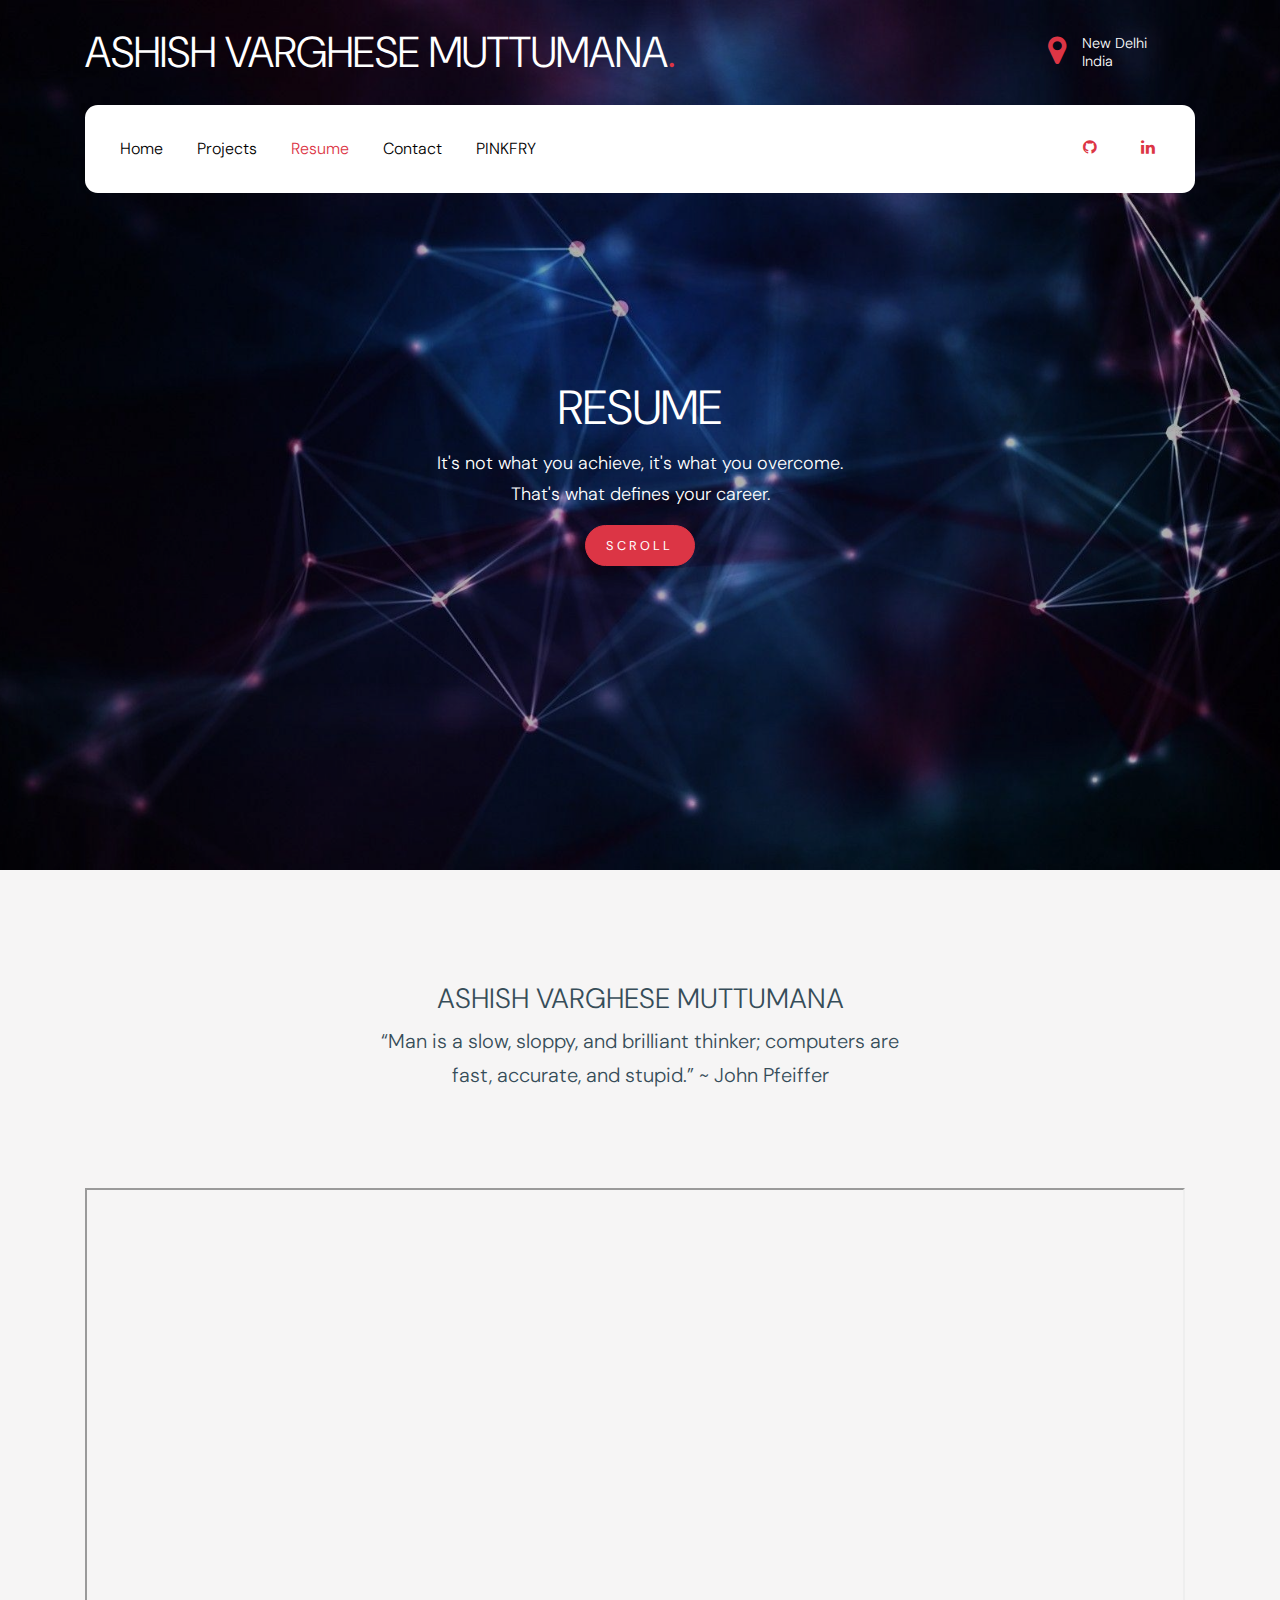
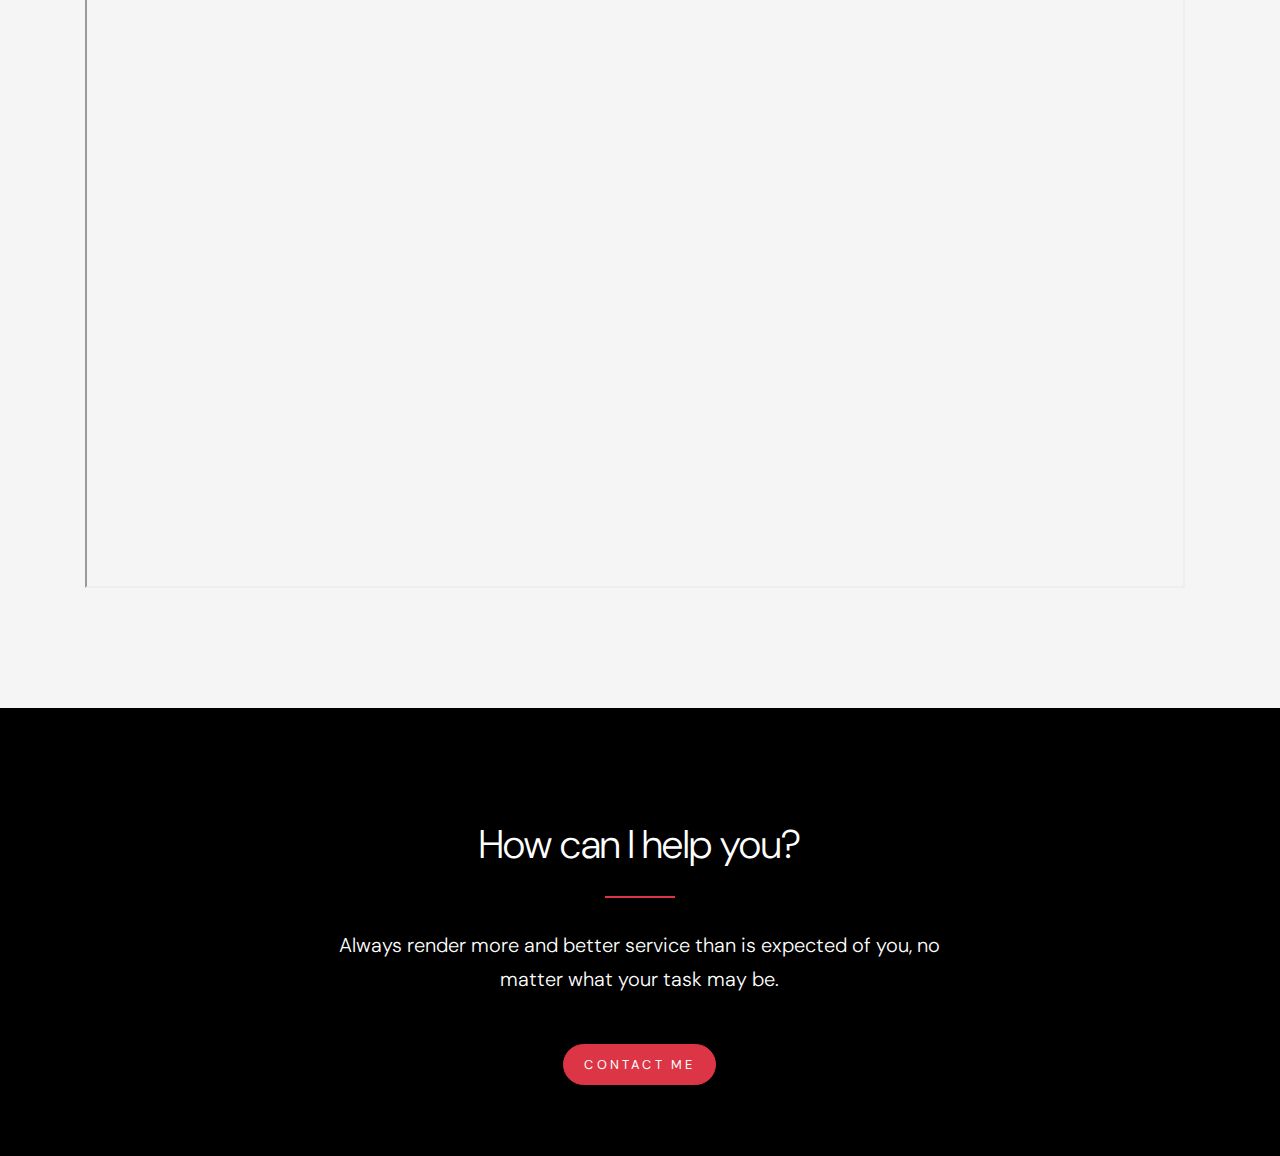
==== about.html @ 8f0759e0 "port2.0" ====
<!doctype html>
<html lang="en">

  <head>
    <title>Ashish &mdash; Portfolio</title>    <meta charset="utf-8">
    <meta name="viewport" content="width=device-width, initial-scale=1, shrink-to-fit=no">

    <link href="https://fonts.googleapis.com/css?family=DM+Sans:300,400,700&display=swap" rel="stylesheet">

    <link rel="stylesheet" href="fonts/icomoon/style.css">

    <link rel="stylesheet" href="css/bootstrap.min.css">
    <link rel="stylesheet" href="css/bootstrap-datepicker.css">
    <link rel="stylesheet" href="css/jquery.fancybox.min.css">
    <link rel="stylesheet" href="css/owl.carousel.min.css">
    <link rel="stylesheet" href="css/owl.theme.default.min.css">
    <link rel="stylesheet" href="fonts/flaticon/font/flaticon.css">
    <link rel="stylesheet" href="css/aos.css">

    <link rel="stylesheet" href="https://cdnjs.cloudflare.com/ajax/libs/font-awesome/4.7.0/css/font-awesome.min.css">

    <!-- MAIN CSS -->
    <link rel="stylesheet" href="css/style.css">

  </head>

  <body data-spy="scroll" data-target=".site-navbar-target" data-offset="300">

    
    <div class="site-wrap" id="home-section">

      <div class="site-mobile-menu site-navbar-target">
        <div class="site-mobile-menu-header">
          <div class="site-mobile-menu-close mt-3">
            <span class="icon-close2 js-menu-toggle"></span>
          </div>
        </div>
        <div class="site-mobile-menu-body"></div>
      </div>


      <header class="site-navbar site-navbar-target" role="banner">

        <div class="container mb-3">
          <div class="d-flex align-items-center">
            <div class="site-logo mr-auto">
              <a href="index.html">ASHISH VARGHESE MUTTUMANA<span class="text-primary">.</span></i>
              </a>
            </div>
            <div class="site-quick-contact d-none d-lg-flex ml-auto ">
              <div class="d-flex site-info align-items-center mr-5">
                <span class="block-icon mr-3"><span class="icon-map-marker"></span></span>
                <span>New Delhi <br> India</span>
              </div>
              <div class="d-flex site-info align-items-center">
                <!-- <span class="block-icon mr-3"><span class="icon-clock-o"></span></span> -->
                <!-- <span>Sunday - Friday 8:00AM - 4:00PM <br> Saturday CLOSED</span> -->
              </div>
              
            </div>
          </div>
        </div>


        <div class="container">
          <div class="menu-wrap d-flex align-items-center" style="border-radius: 0.8rem;">
            <span class="d-inline-block d-lg-none"><a href="#" class="text-black site-menu-toggle js-menu-toggle py-5"><span class="icon-menu h3 text-black"></span></a></span>

              

              <nav class="site-navigation text-left mr-auto d-none d-lg-block" role="navigation">
                <ul class="site-menu main-menu js-clone-nav mr-auto ">
                  <li ><a href="index.html" class="nav-link">Home</a></li>
                  <!-- <li><a href="services.html" class="nav-link">Services</a></li> -->
                  <li><a href="projects.html" class="nav-link">Projects</a></li>
                  <li class="active"><a href="about.html" class="nav-link">Resume</a></li>
                  <li><a href="contact.html" class="nav-link">Contact</a></li>
                  <li><a href="https://pinkfry.tech/" class="nav-link" target="_blank" >PINKFRY</a></li>
                  
                </ul>
              </nav>

              <div class="top-social ml-auto">
                <a href="https://github.com/ashishgeorge009"><span class="icon-github"></span></a>
                <!-- <a href="#"><span class="icon-twitter"></span></a> -->
                <a href="https://www.linkedin.com/in/ashish-varghese-m-332655146"><span class="icon-linkedin"></span></a>
              </div>
          </div>
        </div>

       

      </header>


    

    <div class="ftco-blocks-cover-1">
      <div class="site-section-cover overlay" data-stellar-background-ratio="0.5" style="background-image: url('images/hero_1.jpg')">
        <div class="container">
          <div class="row align-items-center justify-content-center text-center">
            <div class="col-md-5 mt-5 pt-5">
              <h1 class="mb-3">RESUME</h1>
                <p>It's not what you achieve, it's what you overcome. That's what defines your career.</p>              
                <p><a href="#" class="btn btn-primary">SCROLL</a></p>
            </div>
          </div>
        </div>
      </div>
    </div>




    <div class="site-section bg-light">
      <div class="container">
        <div class="row justify-content-center text-center mb-5 section-2-title">
          <div class="col-md-6">
            <h3 class="scissors text-center">ASHISH VARGHESE MUTTUMANA</h3>
            <p class="mb-5 lead">“Man is a slow, sloppy, and brilliant thinker; computers are fast, accurate, and stupid.” ~ John Pfeiffer
            </p>
          </div>
        </div>
        <!-- <div class="row align-items-stretch">

          <div class="col-lg-4 col-md-6 mb-5">
            <div class="post-entry-1 h-100 person-1">
              
                <img src="images/person_1.jpg" alt="Image"
                 class="img-fluid">
            
              <div class="post-entry-1-contents">
                <span class="meta">Founder</span>
                <h2>James Doe</h2>
                <p>Lorem ipsum dolor sit amet, consectetur adipisicing elit. Ipsa, sapiente.</p>
              </div>
            </div>
          </div>
          <div class="col-lg-4 col-md-6 mb-5">
            <div class="post-entry-1 h-100 person-1">
              
                <img src="images/person_2.jpg" alt="Image"
                 class="img-fluid">
            
              <div class="post-entry-1-contents">
                <span class="meta">Founder</span>
                <h2>James Doe</h2>
                <p>Lorem ipsum dolor sit amet, consectetur adipisicing elit. Ipsa, sapiente.</p>
              </div>
            </div>
          </div>

          <div class="col-lg-4 col-md-6 mb-5">
            <div class="post-entry-1 h-100 person-1">
              
                <img src="images/person_3.jpg" alt="Image"
                 class="img-fluid">
            
              <div class="post-entry-1-contents">
                <span class="meta">Founder</span>
                <h2>James Doe</h2>
                <p>Lorem ipsum dolor sit amet, consectetur adipisicing elit. Ipsa, sapiente.</p>
              </div>
            </div>
          </div>

          <div class="col-lg-4 col-md-6 mb-5">
            <div class="post-entry-1 h-100 person-1">
              
                <img src="images/person_4.jpg" alt="Image"
                 class="img-fluid">
            
              <div class="post-entry-1-contents">
                <span class="meta">Founder</span>
                <h2>James Doe</h2>
                <p>Lorem ipsum dolor sit amet, consectetur adipisicing elit. Ipsa, sapiente.</p>
              </div>
            </div>
          </div>

          <div class="col-lg-4 col-md-6 mb-5">
            <div class="post-entry-1 h-100 person-1">
              
                <img src="images/person_5.jpg" alt="Image"
                 class="img-fluid">
            
              <div class="post-entry-1-contents">
                <span class="meta">Founder</span>
                <h2>James Doe</h2>
                <p>Lorem ipsum dolor sit amet, consectetur adipisicing elit. Ipsa, sapiente.</p>
              </div>
            </div>
          </div>

          <div class="col-lg-4 col-md-6 mb-5">
            <div class="post-entry-1 h-100 person-1">
              
                <img src="images/person_1.jpg" alt="Image"
                 class="img-fluid">
            
              <div class="post-entry-1-contents">
                <span class="meta">Founder</span>
                <h2>James Doe</h2>
                <p>Lorem ipsum dolor sit amet, consectetur adipisicing elit. Ipsa, sapiente.</p>
              </div>
            </div>
          </div>


        </div> -->
        <iframe src="./file/RESUME.pdf"  height="1000" width= "1100"title="Iframe Example"></iframe>

      </div>
    </div>


    



    <div class="site-section section-3" data-stellar-background-ratio="0.5" style="background-color: black; height: 28rem;">
      <div class="container">
        <div class="row justify-content-center text-center">
          <div class="col-7 text-center mb-5">
            <h2 class="text-white section-heading primary-color-icon text-center">How can I help you?</h2>
            <p class="lead text-white mb-5">Always render more and better service than is expected of you, no matter what your task may be.
            </p>
            <p><a href="contact.html" class="btn btn-primary">Contact Me</a></p>
          </div>
        </div>
      </div>
    </div>
    </div>

    <script src="js/jquery-3.3.1.min.js"></script>
    <script src="js/jquery-migrate-3.0.0.js"></script>
    <script src="js/popper.min.js"></script>
    <script src="js/bootstrap.min.js"></script>
    <script src="js/owl.carousel.min.js"></script>
    <script src="js/jquery.sticky.js"></script>
    <script src="js/jquery.waypoints.min.js"></script>
    <script src="js/jquery.animateNumber.min.js"></script>
    <script src="js/jquery.fancybox.min.js"></script>
    <script src="js/jquery.stellar.min.js"></script>
    <script src="js/jquery.easing.1.3.js"></script>
    <script src="js/bootstrap-datepicker.min.js"></script>
    <script src="js/aos.js"></script>

    <script src="js/main.js"></script>

  </body>

</html>
---- fonts/icomoon/style.css ----
@font-face {
  font-family: 'icomoon';
  src:  url('fonts/icomoon.eot?10si43');
  src:  url('fonts/icomoon.eot?10si43#iefix') format('embedded-opentype'),
    url('fonts/icomoon.ttf?10si43') format('truetype'),
    url('fonts/icomoon.woff?10si43') format('woff'),
    url('fonts/icomoon.svg?10si43#icomoon') format('svg');
  font-weight: normal;
  font-style: normal;
}

[class^="icon-"], [class*=" icon-"] {
  /* use !important to prevent issues with browser extensions that change fonts */
  font-family: 'icomoon' !important;
  speak: none;
  font-style: normal;
  font-weight: normal;
  font-variant: normal;
  text-transform: none;
  line-height: 1;

  /* Better Font Rendering =========== */
  -webkit-font-smoothing: antialiased;
  -moz-osx-font-smoothing: grayscale;
}

.icon-asterisk:before {
  content: "\f069";
}
.icon-plus:before {
  content: "\f067";
}
.icon-question:before {
  content: "\f128";
}
.icon-minus:before {
  content: "\f068";
}
.icon-glass:before {
  content: "\f000";
}
.icon-music:before {
  content: "\f001";
}
.icon-search:before {
  content: "\f002";
}
.icon-envelope-o:before {
  content: "\f003";
}
.icon-heart:before {
  content: "\f004";
}
.icon-star:before {
  content: "\f005";
}
.icon-star-o:before {
  content: "\f006";
}
.icon-user:before {
  content: "\f007";
}
.icon-film:before {
  content: "\f008";
}
.icon-th-large:before {
  content: "\f009";
}
.icon-th:before {
  content: "\f00a";
}
.icon-th-list:before {
  content: "\f00b";
}
.icon-check:before {
  content: "\f00c";
}
.icon-close:before {
  content: "\f00d";
}
.icon-remove:before {
  content: "\f00d";
}
.icon-times:before {
  content: "\f00d";
}
.icon-search-plus:before {
  content: "\f00e";
}
.icon-search-minus:before {
  content: "\f010";
}
.icon-power-off:before {
  content: "\f011";
}
.icon-signal:before {
  content: "\f012";
}
.icon-cog:before {
  content: "\f013";
}
.icon-gear:before {
  content: "\f013";
}
.icon-trash-o:before {
  content: "\f014";
}
.icon-home:before {
  content: "\f015";
}
.icon-file-o:before {
  content: "\f016";
}
.icon-clock-o:before {
  content: "\f017";
}
.icon-road:before {
  content: "\f018";
}
.icon-download:before {
  content: "\f019";
}
.icon-arrow-circle-o-down:before {
  content: "\f01a";
}
.icon-arrow-circle-o-up:before {
  content: "\f01b";
}
.icon-inbox:before {
  content: "\f01c";
}
.icon-play-circle-o:before {
  content: "\f01d";
}
.icon-repeat:before {
  content: "\f01e";
}
.icon-rotate-right:before {
  content: "\f01e";
}
.icon-refresh:before {
  content: "\f021";
}
.icon-list-alt:before {
  content: "\f022";
}
.icon-lock:before {
  content: "\f023";
}
.icon-flag:before {
  content: "\f024";
}
.icon-headphones:before {
  content: "\f025";
}
.icon-volume-off:before {
  content: "\f026";
}
.icon-volume-down:before {
  content: "\f027";
}
.icon-volume-up:before {
  content: "\f028";
}
.icon-qrcode:before {
  content: "\f029";
}
.icon-barcode:before {
  content: "\f02a";
}
.icon-tag:before {
  content: "\f02b";
}
.icon-tags:before {
  content: "\f02c";
}
.icon-book:before {
  content: "\f02d";
}
.icon-bookmark:before {
  content: "\f02e";
}
.icon-print:before {
  content: "\f02f";
}
.icon-camera:before {
  content: "\f030";
}
.icon-font:before {
  content: "\f031";
}
.icon-bold:before {
  content: "\f032";
}
.icon-italic:before {
  content: "\f033";
}
.icon-text-height:before {
  content: "\f034";
}
.icon-text-width:before {
  content: "\f035";
}
.icon-align-left:before {
  content: "\f036";
}
.icon-align-center:before {
  content: "\f037";
}
.icon-align-right:before {
  content: "\f038";
}
.icon-align-justify:before {
  content: "\f039";
}
.icon-list:before {
  content: "\f03a";
}
.icon-dedent:before {
  content: "\f03b";
}
.icon-outdent:before {
  content: "\f03b";
}
.icon-indent:before {
  content: "\f03c";
}
.icon-video-camera:before {
  content: "\f03d";
}
.icon-image:before {
  content: "\f03e";
}
.icon-photo:before {
  content: "\f03e";
}
.icon-picture-o:before {
  content: "\f03e";
}
.icon-pencil:before {
  content: "\f040";
}
.icon-map-marker:before {
  content: "\f041";
}
.icon-adjust:before {
  content: "\f042";
}
.icon-tint:before {
  content: "\f043";
}
.icon-edit:before {
  content: "\f044";
}
.icon-pencil-square-o:before {
  content: "\f044";
}
.icon-share-square-o:before {
  content: "\f045";
}
.icon-check-square-o:before {
  content: "\f046";
}
.icon-arrows:before {
  content: "\f047";
}
.icon-step-backward:before {
  content: "\f048";
}
.icon-fast-backward:before {
  content: "\f049";
}
.icon-backward:before {
  content: "\f04a";
}
.icon-play:before {
  content: "\f04b";
}
.icon-pause:before {
  content: "\f04c";
}
.icon-stop:before {
  content: "\f04d";
}
.icon-forward:before {
  content: "\f04e";
}
.icon-fast-forward:before {
  content: "\f050";
}
.icon-step-forward:before {
  content: "\f051";
}
.icon-eject:before {
  content: "\f052";
}
.icon-chevron-left:before {
  content: "\f053";
}
.icon-chevron-right:before {
  content: "\f054";
}
.icon-plus-circle:before {
  content: "\f055";
}
.icon-minus-circle:before {
  content: "\f056";
}
.icon-times-circle:before {
  content: "\f057";
}
.icon-check-circle:before {
  content: "\f058";
}
.icon-question-circle:before {
  content: "\f059";
}
.icon-info-circle:before {
  content: "\f05a";
}
.icon-crosshairs:before {
  content: "\f05b";
}
.icon-times-circle-o:before {
  content: "\f05c";
}
.icon-check-circle-o:before {
  content: "\f05d";
}
.icon-ban:before {
  content: "\f05e";
}
.icon-arrow-left:before {
  content: "\f060";
}
.icon-arrow-right:before {
  content: "\f061";
}
.icon-arrow-up:before {
  content: "\f062";
}
.icon-arrow-down:before {
  content: "\f063";
}
.icon-mail-forward:before {
  content: "\f064";
}
.icon-share:before {
  content: "\f064";
}
.icon-expand:before {
  content: "\f065";
}
.icon-compress:before {
  content: "\f066";
}
.icon-exclamation-circle:before {
  content: "\f06a";
}
.icon-gift:before {
  content: "\f06b";
}
.icon-leaf:before {
  content: "\f06c";
}
.icon-fire:before {
  content: "\f06d";
}
.icon-eye:before {
  content: "\f06e";
}
.icon-eye-slash:before {
  content: "\f070";
}
.icon-exclamation-triangle:before {
  content: "\f071";
}
.icon-warning:before {
  content: "\f071";
}
.icon-plane:before {
  content: "\f072";
}
.icon-calendar:before {
  content: "\f073";
}
.icon-random:before {
  content: "\f074";
}
.icon-comment:before {
  content: "\f075";
}
.icon-magnet:before {
  content: "\f076";
}
.icon-chevron-up:before {
  content: "\f077";
}
.icon-chevron-down:before {
  content: "\f078";
}
.icon-retweet:before {
  content: "\f079";
}
.icon-shopping-cart:before {
  content: "\f07a";
}
.icon-folder:before {
  content: "\f07b";
}
.icon-folder-open:before {
  content: "\f07c";
}
.icon-arrows-v:before {
  content: "\f07d";
}
.icon-arrows-h:before {
  content: "\f07e";
}
.icon-bar-chart:before {
  content: "\f080";
}
.icon-bar-chart-o:before {
  content: "\f080";
}
.icon-twitter-square:before {
  content: "\f081";
}
.icon-facebook-square:before {
  content: "\f082";
}
.icon-camera-retro:before {
  content: "\f083";
}
.icon-key:before {
  content: "\f084";
}
.icon-cogs:before {
  content: "\f085";
}
.icon-gears:before {
  content: "\f085";
}
.icon-comments:before {
  content: "\f086";
}
.icon-thumbs-o-up:before {
  content: "\f087";
}
.icon-thumbs-o-down:before {
  content: "\f088";
}
.icon-star-half:before {
  content: "\f089";
}
.icon-heart-o:before {
  content: "\f08a";
}
.icon-sign-out:before {
  content: "\f08b";
}
.icon-linkedin-square:before {
  content: "\f08c";
}
.icon-thumb-tack:before {
  content: "\f08d";
}
.icon-external-link:before {
  content: "\f08e";
}
.icon-sign-in:before {
  content: "\f090";
}
.icon-trophy:before {
  content: "\f091";
}
.icon-github-square:before {
  content: "\f092";
}
.icon-upload:before {
  content: "\f093";
}
.icon-lemon-o:before {
  content: "\f094";
}
.icon-phone:before {
  content: "\f095";
}
.icon-square-o:before {
  content: "\f096";
}
.icon-bookmark-o:before {
  content: "\f097";
}
.icon-phone-square:before {
  content: "\f098";
}
.icon-twitter:before {
  content: "\f099";
}
.icon-facebook:before {
  content: "\f09a";
}
.icon-facebook-f:before {
  content: "\f09a";
}
.icon-github:before {
  content: "\f09b";
}
.icon-unlock:before {
  content: "\f09c";
}
.icon-credit-card:before {
  content: "\f09d";
}
.icon-feed:before {
  content: "\f09e";
}
.icon-rss:before {
  content: "\f09e";
}
.icon-hdd-o:before {
  content: "\f0a0";
}
.icon-bullhorn:before {
  content: "\f0a1";
}
.icon-bell-o:before {
  content: "\f0a2";
}
.icon-certificate:before {
  content: "\f0a3";
}
.icon-hand-o-right:before {
  content: "\f0a4";
}
.icon-hand-o-left:before {
  content: "\f0a5";
}
.icon-hand-o-up:before {
  content: "\f0a6";
}
.icon-hand-o-down:before {
  content: "\f0a7";
}
.icon-arrow-circle-left:before {
  content: "\f0a8";
}
.icon-arrow-circle-right:before {
  content: "\f0a9";
}
.icon-arrow-circle-up:before {
  content: "\f0aa";
}
.icon-arrow-circle-down:before {
  content: "\f0ab";
}
.icon-globe:before {
  content: "\f0ac";
}
.icon-wrench:before {
  content: "\f0ad";
}
.icon-tasks:before {
  content: "\f0ae";
}
.icon-filter:before {
  content: "\f0b0";
}
.icon-briefcase:before {
  content: "\f0b1";
}
.icon-arrows-alt:before {
  content: "\f0b2";
}
.icon-group:before {
  content: "\f0c0";
}
.icon-users:before {
  content: "\f0c0";
}
.icon-chain:before {
  content: "\f0c1";
}
.icon-link:before {
  content: "\f0c1";
}
.icon-cloud:before {
  content: "\f0c2";
}
.icon-flask:before {
  content: "\f0c3";
}
.icon-cut:before {
  content: "\f0c4";
}
.icon-scissors:before {
  content: "\f0c4";
}
.icon-copy:before {
  content: "\f0c5";
}
.icon-files-o:before {
  content: "\f0c5";
}
.icon-paperclip:before {
  content: "\f0c6";
}
.icon-floppy-o:before {
  content: "\f0c7";
}
.icon-save:before {
  content: "\f0c7";
}
.icon-square:before {
  content: "\f0c8";
}
.icon-bars:before {
  content: "\f0c9";
}
.icon-navicon:before {
  content: "\f0c9";
}
.icon-reorder:before {
  content: "\f0c9";
}
.icon-list-ul:before {
  content: "\f0ca";
}
.icon-list-ol:before {
  content: "\f0cb";
}
.icon-strikethrough:before {
  content: "\f0cc";
}
.icon-underline:before {
  content: "\f0cd";
}
.icon-table:before {
  content: "\f0ce";
}
.icon-magic:before {
  content: "\f0d0";
}
.icon-truck:before {
  content: "\f0d1";
}
.icon-pinterest:before {
  content: "\f0d2";
}
.icon-pinterest-square:before {
  content: "\f0d3";
}
.icon-google-plus-square:before {
  content: "\f0d4";
}
.icon-google-plus:before {
  content: "\f0d5";
}
.icon-money:before {
  content: "\f0d6";
}
.icon-caret-down:before {
  content: "\f0d7";
}
.icon-caret-up:before {
  content: "\f0d8";
}
.icon-caret-left:before {
  content: "\f0d9";
}
.icon-caret-right:before {
  content: "\f0da";
}
.icon-columns:before {
  content: "\f0db";
}
.icon-sort:before {
  content: "\f0dc";
}
.icon-unsorted:before {
  content: "\f0dc";
}
.icon-sort-desc:before {
  content: "\f0dd";
}
.icon-sort-down:before {
  content: "\f0dd";
}
.icon-sort-asc:before {
  content: "\f0de";
}
.icon-sort-up:before {
  content: "\f0de";
}
.icon-envelope:before {
  content: "\f0e0";
}
.icon-linkedin:before {
  content: "\f0e1";
}
.icon-rotate-left:before {
  content: "\f0e2";
}
.icon-undo:before {
  content: "\f0e2";
}
.icon-gavel:before {
  content: "\f0e3";
}
.icon-legal:before {
  content: "\f0e3";
}
.icon-dashboard:before {
  content: "\f0e4";
}
.icon-tachometer:before {
  content: "\f0e4";
}
.icon-comment-o:before {
  content: "\f0e5";
}
.icon-comments-o:before {
  content: "\f0e6";
}
.icon-bolt:before {
  content: "\f0e7";
}
.icon-flash:before {
  content: "\f0e7";
}
.icon-sitemap:before {
  content: "\f0e8";
}
.icon-umbrella:before {
  content: "\f0e9";
}
.icon-clipboard:before {
  content: "\f0ea";
}
.icon-paste:before {
  content: "\f0ea";
}
.icon-lightbulb-o:before {
  content: "\f0eb";
}
.icon-exchange:before {
  content: "\f0ec";
}
.icon-cloud-download:before {
  content: "\f0ed";
}
.icon-cloud-upload:before {
  content: "\f0ee";
}
.icon-user-md:before {
  content: "\f0f0";
}
.icon-stethoscope:before {
  content: "\f0f1";
}
.icon-suitcase:before {
  content: "\f0f2";
}
.icon-bell:before {
  content: "\f0f3";
}
.icon-coffee:before {
  content: "\f0f4";
}
.icon-cutlery:before {
  content: "\f0f5";
}
.icon-file-text-o:before {
  content: "\f0f6";
}
.icon-building-o:before {
  content: "\f0f7";
}
.icon-hospital-o:before {
  content: "\f0f8";
}
.icon-ambulance:before {
  content: "\f0f9";
}
.icon-medkit:before {
  content: "\f0fa";
}
.icon-fighter-jet:before {
  content: "\f0fb";
}
.icon-beer:before {
  content: "\f0fc";
}
.icon-h-square:before {
  content: "\f0fd";
}
.icon-plus-square:before {
  content: "\f0fe";
}
.icon-angle-double-left:before {
  content: "\f100";
}
.icon-angle-double-right:before {
  content: "\f101";
}
.icon-angle-double-up:before {
  content: "\f102";
}
.icon-angle-double-down:before {
  content: "\f103";
}
.icon-angle-left:before {
  content: "\f104";
}
.icon-angle-right:before {
  content: "\f105";
}
.icon-angle-up:before {
  content: "\f106";
}
.icon-angle-down:before {
  content: "\f107";
}
.icon-desktop:before {
  content: "\f108";
}
.icon-laptop:before {
  content: "\f109";
}
.icon-tablet:before {
  content: "\f10a";
}
.icon-mobile:before {
  content: "\f10b";
}
.icon-mobile-phone:before {
  content: "\f10b";
}
.icon-circle-o:before {
  content: "\f10c";
}
.icon-quote-left:before {
  content: "\f10d";
}
.icon-quote-right:before {
  content: "\f10e";
}
.icon-spinner:before {
  content: "\f110";
}
.icon-circle:before {
  content: "\f111";
}
.icon-mail-reply:before {
  content: "\f112";
}
.icon-reply:before {
  content: "\f112";
}
.icon-github-alt:before {
  content: "\f113";
}
.icon-folder-o:before {
  content: "\f114";
}
.icon-folder-open-o:before {
  content: "\f115";
}
.icon-smile-o:before {
  content: "\f118";
}
.icon-frown-o:before {
  content: "\f119";
}
.icon-meh-o:before {
  content: "\f11a";
}
.icon-gamepad:before {
  content: "\f11b";
}
.icon-keyboard-o:before {
  content: "\f11c";
}
.icon-flag-o:before {
  content: "\f11d";
}
.icon-flag-checkered:before {
  content: "\f11e";
}
.icon-terminal:before {
  content: "\f120";
}
.icon-code:before {
  content: "\f121";
}
.icon-mail-reply-all:before {
  content: "\f122";
}
.icon-reply-all:before {
  content: "\f122";
}
.icon-star-half-empty:before {
  content: "\f123";
}
.icon-star-half-full:before {
  content: "\f123";
}
.icon-star-half-o:before {
  content: "\f123";
}
.icon-location-arrow:before {
  content: "\f124";
}
.icon-crop:before {
  content: "\f125";
}
.icon-code-fork:before {
  content: "\f126";
}
.icon-chain-broken:before {
  content: "\f127";
}
.icon-unlink:before {
  content: "\f127";
}
.icon-info:before {
  content: "\f129";
}
.icon-exclamation:before {
  content: "\f12a";
}
.icon-superscript:before {
  content: "\f12b";
}
.icon-subscript:before {
  content: "\f12c";
}
.icon-eraser:before {
  content: "\f12d";
}
.icon-puzzle-piece:before {
  content: "\f12e";
}
.icon-microphone:before {
  content: "\f130";
}
.icon-microphone-slash:before {
  content: "\f131";
}
.icon-shield:before {
  content: "\f132";
}
.icon-calendar-o:before {
  content: "\f133";
}
.icon-fire-extinguisher:before {
  content: "\f134";
}
.icon-rocket:before {
  content: "\f135";
}
.icon-maxcdn:before {
  content: "\f136";
}
.icon-chevron-circle-left:before {
  content: "\f137";
}
.icon-chevron-circle-right:before {
  content: "\f138";
}
.icon-chevron-circle-up:before {
  content: "\f139";
}
.icon-chevron-circle-down:before {
  content: "\f13a";
}
.icon-html5:before {
  content: "\f13b";
}
.icon-css3:before {
  content: "\f13c";
}
.icon-anchor:before {
  content: "\f13d";
}
.icon-unlock-alt:before {
  content: "\f13e";
}
.icon-bullseye:before {
  content: "\f140";
}
.icon-ellipsis-h:before {
  content: "\f141";
}
.icon-ellipsis-v:before {
  content: "\f142";
}
.icon-rss-square:before {
  content: "\f143";
}
.icon-play-circle:before {
  content: "\f144";
}
.icon-ticket:before {
  content: "\f145";
}
.icon-minus-square:before {
  content: "\f146";
}
.icon-minus-square-o:before {
  content: "\f147";
}
.icon-level-up:before {
  content: "\f148";
}
.icon-level-down:before {
  content: "\f149";
}
.icon-check-square:before {
  content: "\f14a";
}
.icon-pencil-square:before {
  content: "\f14b";
}
.icon-external-link-square:before {
  content: "\f14c";
}
.icon-share-square:before {
  content: "\f14d";
}
.icon-compass:before {
  content: "\f14e";
}
.icon-caret-square-o-down:before {
  content: "\f150";
}
.icon-toggle-down:before {
  content: "\f150";
}
.icon-caret-square-o-up:before {
  content: "\f151";
}
.icon-toggle-up:before {
  content: "\f151";
}
.icon-caret-square-o-right:before {
  content: "\f152";
}
.icon-toggle-right:before {
  content: "\f152";
}
.icon-eur:before {
  content: "\f153";
}
.icon-euro:before {
  content: "\f153";
}
.icon-gbp:before {
  content: "\f154";
}
.icon-dollar:before {
  content: "\f155";
}
.icon-usd:before {
  content: "\f155";
}
.icon-inr:before {
  content: "\f156";
}
.icon-rupee:before {
  content: "\f156";
}
.icon-cny:before {
  content: "\f157";
}
.icon-jpy:before {
  content: "\f157";
}
.icon-rmb:before {
  content: "\f157";
}
.icon-yen:before {
  content: "\f157";
}
.icon-rouble:before {
  content: "\f158";
}
.icon-rub:before {
  content: "\f158";
}
.icon-ruble:before {
  content: "\f158";
}
.icon-krw:before {
  content: "\f159";
}
.icon-won:before {
  content: "\f159";
}
.icon-bitcoin:before {
  content: "\f15a";
}
.icon-btc:before {
  content: "\f15a";
}
.icon-file:before {
  content: "\f15b";
}
.icon-file-text:before {
  content: "\f15c";
}
.icon-sort-alpha-asc:before {
  content: "\f15d";
}
.icon-sort-alpha-desc:before {
  content: "\f15e";
}
.icon-sort-amount-asc:before {
  content: "\f160";
}
.icon-sort-amount-desc:before {
  content: "\f161";
}
.icon-sort-numeric-asc:before {
  content: "\f162";
}
.icon-sort-numeric-desc:before {
  content: "\f163";
}
.icon-thumbs-up:before {
  content: "\f164";
}
.icon-thumbs-down:before {
  content: "\f165";
}
.icon-youtube-square:before {
  content: "\f166";
}
.icon-youtube:before {
  content: "\f167";
}
.icon-xing:before {
  content: "\f168";
}
.icon-xing-square:before {
  content: "\f169";
}
.icon-youtube-play:before {
  content: "\f16a";
}
.icon-dropbox:before {
  content: "\f16b";
}
.icon-stack-overflow:before {
  content: "\f16c";
}
.icon-instagram:before {
  content: "\f16d";
}
.icon-flickr:before {
  content: "\f16e";
}
.icon-adn:before {
  content: "\f170";
}
.icon-bitbucket:before {
  content: "\f171";
}
.icon-bitbucket-square:before {
  content: "\f172";
}
.icon-tumblr:before {
  content: "\f173";
}
.icon-tumblr-square:before {
  content: "\f174";
}
.icon-long-arrow-down:before {
  content: "\f175";
}
.icon-long-arrow-up:before {
  content: "\f176";
}
.icon-long-arrow-left:before {
  content: "\f177";
}
.icon-long-arrow-right:before {
  content: "\f178";
}
.icon-apple:before {
  content: "\f179";
}
.icon-windows:before {
  content: "\f17a";
}
.icon-android:before {
  content: "\f17b";
}
.icon-linux:before {
  content: "\f17c";
}
.icon-dribbble:before {
  content: "\f17d";
}
.icon-skype:before {
  content: "\f17e";
}
.icon-foursquare:before {
  content: "\f180";
}
.icon-trello:before {
  content: "\f181";
}
.icon-female:before {
  content: "\f182";
}
.icon-male:before {
  content: "\f183";
}
.icon-gittip:before {
  content: "\f184";
}
.icon-gratipay:before {
  content: "\f184";
}
.icon-sun-o:before {
  content: "\f185";
}
.icon-moon-o:before {
  content: "\f186";
}
.icon-archive:before {
  content: "\f187";
}
.icon-bug:before {
  content: "\f188";
}
.icon-vk:before {
  content: "\f189";
}
.icon-weibo:before {
  content: "\f18a";
}
.icon-renren:before {
  content: "\f18b";
}
.icon-pagelines:before {
  content: "\f18c";
}
.icon-stack-exchange:before {
  content: "\f18d";
}
.icon-arrow-circle-o-right:before {
  content: "\f18e";
}
.icon-arrow-circle-o-left:before {
  content: "\f190";
}
.icon-caret-square-o-left:before {
  content: "\f191";
}
.icon-toggle-left:before {
  content: "\f191";
}
.icon-dot-circle-o:before {
  content: "\f192";
}
.icon-wheelchair:before {
  content: "\f193";
}
.icon-vimeo-square:before {
  content: "\f194";
}
.icon-try:before {
  content: "\f195";
}
.icon-turkish-lira:before {
  content: "\f195";
}
.icon-plus-square-o:before {
  content: "\f196";
}
.icon-space-shuttle:before {
  content: "\f197";
}
.icon-slack:before {
  content: "\f198";
}
.icon-envelope-square:before {
  content: "\f199";
}
.icon-wordpress:before {
  content: "\f19a";
}
.icon-openid:before {
  content: "\f19b";
}
.icon-bank:before {
  content: "\f19c";
}
.icon-institution:before {
  content: "\f19c";
}
.icon-university:before {
  content: "\f19c";
}
.icon-graduation-cap:before {
  content: "\f19d";
}
.icon-mortar-board:before {
  content: "\f19d";
}
.icon-yahoo:before {
  content: "\f19e";
}
.icon-google:before {
  content: "\f1a0";
}
.icon-reddit:before {
  content: "\f1a1";
}
.icon-reddit-square:before {
  content: "\f1a2";
}
.icon-stumbleupon-circle:before {
  content: "\f1a3";
}
.icon-stumbleupon:before {
  content: "\f1a4";
}
.icon-delicious:before {
  content: "\f1a5";
}
.icon-digg:before {
  content: "\f1a6";
}
.icon-pied-piper-pp:before {
  content: "\f1a7";
}
.icon-pied-piper-alt:before {
  content: "\f1a8";
}
.icon-drupal:before {
  content: "\f1a9";
}
.icon-joomla:before {
  content: "\f1aa";
}
.icon-language:before {
  content: "\f1ab";
}
.icon-fax:before {
  content: "\f1ac";
}
.icon-building:before {
  content: "\f1ad";
}
.icon-child:before {
  content: "\f1ae";
}
.icon-paw:before {
  content: "\f1b0";
}
.icon-spoon:before {
  content: "\f1b1";
}
.icon-cube:before {
  content: "\f1b2";
}
.icon-cubes:before {
  content: "\f1b3";
}
.icon-behance:before {
  content: "\f1b4";
}
.icon-behance-square:before {
  content: "\f1b5";
}
.icon-steam:before {
  content: "\f1b6";
}
.icon-steam-square:before {
  content: "\f1b7";
}
.icon-recycle:before {
  content: "\f1b8";
}
.icon-automobile:before {
  content: "\f1b9";
}
.icon-car:before {
  content: "\f1b9";
}
.icon-cab:before {
  content: "\f1ba";
}
.icon-taxi:before {
  content: "\f1ba";
}
.icon-tree:before {
  content: "\f1bb";
}
.icon-spotify:before {
  content: "\f1bc";
}
.icon-deviantart:before {
  content: "\f1bd";
}
.icon-soundcloud:before {
  content: "\f1be";
}
.icon-database:before {
  content: "\f1c0";
}
.icon-file-pdf-o:before {
  content: "\f1c1";
}
.icon-file-word-o:before {
  content: "\f1c2";
}
.icon-file-excel-o:before {
  content: "\f1c3";
}
.icon-file-powerpoint-o:before {
  content: "\f1c4";
}
.icon-file-image-o:before {
  content: "\f1c5";
}
.icon-file-photo-o:before {
  content: "\f1c5";
}
.icon-file-picture-o:before {
  content: "\f1c5";
}
.icon-file-archive-o:before {
  content: "\f1c6";
}
.icon-file-zip-o:before {
  content: "\f1c6";
}
.icon-file-audio-o:before {
  content: "\f1c7";
}
.icon-file-sound-o:before {
  content: "\f1c7";
}
.icon-file-movie-o:before {
  content: "\f1c8";
}
.icon-file-video-o:before {
  content: "\f1c8";
}
.icon-file-code-o:before {
  content: "\f1c9";
}
.icon-vine:before {
  content: "\f1ca";
}
.icon-codepen:before {
  content: "\f1cb";
}
.icon-jsfiddle:before {
  content: "\f1cc";
}
.icon-life-bouy:before {
  content: "\f1cd";
}
.icon-life-buoy:before {
  content: "\f1cd";
}
.icon-life-ring:before {
  content: "\f1cd";
}
.icon-life-saver:before {
  content: "\f1cd";
}
.icon-support:before {
  content: "\f1cd";
}
.icon-circle-o-notch:before {
  content: "\f1ce";
}
.icon-ra:before {
  content: "\f1d0";
}
.icon-rebel:before {
  content: "\f1d0";
}
.icon-resistance:before {
  content: "\f1d0";
}
.icon-empire:before {
  content: "\f1d1";
}
.icon-ge:before {
  content: "\f1d1";
}
.icon-git-square:before {
  content: "\f1d2";
}
.icon-git:before {
  content: "\f1d3";
}
.icon-hacker-news:before {
  content: "\f1d4";
}
.icon-y-combinator-square:before {
  content: "\f1d4";
}
.icon-yc-square:before {
  content: "\f1d4";
}
.icon-tencent-weibo:before {
  content: "\f1d5";
}
.icon-qq:before {
  content: "\f1d6";
}
.icon-wechat:before {
  content: "\f1d7";
}
.icon-weixin:before {
  content: "\f1d7";
}
.icon-paper-plane:before {
  content: "\f1d8";
}
.icon-send:before {
  content: "\f1d8";
}
.icon-paper-plane-o:before {
  content: "\f1d9";
}
.icon-send-o:before {
  content: "\f1d9";
}
.icon-history:before {
  content: "\f1da";
}
.icon-circle-thin:before {
  content: "\f1db";
}
.icon-header:before {
  content: "\f1dc";
}
.icon-paragraph:before {
  content: "\f1dd";
}
.icon-sliders:before {
  content: "\f1de";
}
.icon-share-alt:before {
  content: "\f1e0";
}
.icon-share-alt-square:before {
  content: "\f1e1";
}
.icon-bomb:before {
  content: "\f1e2";
}
.icon-futbol-o:before {
  content: "\f1e3";
}
.icon-soccer-ball-o:before {
  content: "\f1e3";
}
.icon-tty:before {
  content: "\f1e4";
}
.icon-binoculars:before {
  content: "\f1e5";
}
.icon-plug:before {
  content: "\f1e6";
}
.icon-slideshare:before {
  content: "\f1e7";
}
.icon-twitch:before {
  content: "\f1e8";
}
.icon-yelp:before {
  content: "\f1e9";
}
.icon-newspaper-o:before {
  content: "\f1ea";
}
.icon-wifi:before {
  content: "\f1eb";
}
.icon-calculator:before {
  content: "\f1ec";
}
.icon-paypal:before {
  content: "\f1ed";
}
.icon-google-wallet:before {
  content: "\f1ee";
}
.icon-cc-visa:before {
  content: "\f1f0";
}
.icon-cc-mastercard:before {
  content: "\f1f1";
}
.icon-cc-discover:before {
  content: "\f1f2";
}
.icon-cc-amex:before {
  content: "\f1f3";
}
.icon-cc-paypal:before {
  content: "\f1f4";
}
.icon-cc-stripe:before {
  content: "\f1f5";
}
.icon-bell-slash:before {
  content: "\f1f6";
}
.icon-bell-slash-o:before {
  content: "\f1f7";
}
.icon-trash:before {
  content: "\f1f8";
}
.icon-copyright:before {
  content: "\f1f9";
}
.icon-at:before {
  content: "\f1fa";
}
.icon-eyedropper:before {
  content: "\f1fb";
}
.icon-paint-brush:before {
  content: "\f1fc";
}
.icon-birthday-cake:before {
  content: "\f1fd";
}
.icon-area-chart:before {
  content: "\f1fe";
}
.icon-pie-chart:before {
  content: "\f200";
}
.icon-line-chart:before {
  content: "\f201";
}
.icon-lastfm:before {
  content: "\f202";
}
.icon-lastfm-square:before {
  content: "\f203";
}
.icon-toggle-off:before {
  content: "\f204";
}
.icon-toggle-on:before {
  content: "\f205";
}
.icon-bicycle:before {
  content: "\f206";
}
.icon-bus:before {
  content: "\f207";
}
.icon-ioxhost:before {
  content: "\f208";
}
.icon-angellist:before {
  content: "\f209";
}
.icon-cc:before {
  content: "\f20a";
}
.icon-ils:before {
  content: "\f20b";
}
.icon-shekel:before {
  content: "\f20b";
}
.icon-sheqel:before {
  content: "\f20b";
}
.icon-meanpath:before {
  content: "\f20c";
}
.icon-buysellads:before {
  content: "\f20d";
}
.icon-connectdevelop:before {
  content: "\f20e";
}
.icon-dashcube:before {
  content: "\f210";
}
.icon-forumbee:before {
  content: "\f211";
}
.icon-leanpub:before {
  content: "\f212";
}
.icon-sellsy:before {
  content: "\f213";
}
.icon-shirtsinbulk:before {
  content: "\f214";
}
.icon-simplybuilt:before {
  content: "\f215";
}
.icon-skyatlas:before {
  content: "\f216";
}
.icon-cart-plus:before {
  content: "\f217";
}
.icon-cart-arrow-down:before {
  content: "\f218";
}
.icon-diamond:before {
  content: "\f219";
}
.icon-ship:before {
  content: "\f21a";
}
.icon-user-secret:before {
  content: "\f21b";
}
.icon-motorcycle:before {
  content: "\f21c";
}
.icon-street-view:before {
  content: "\f21d";
}
.icon-heartbeat:before {
  content: "\f21e";
}
.icon-venus:before {
  content: "\f221";
}
.icon-mars:before {
  content: "\f222";
}
.icon-mercury:before {
  content: "\f223";
}
.icon-intersex:before {
  content: "\f224";
}
.icon-transgender:before {
  content: "\f224";
}
.icon-transgender-alt:before {
  content: "\f225";
}
.icon-venus-double:before {
  content: "\f226";
}
.icon-mars-double:before {
  content: "\f227";
}
.icon-venus-mars:before {
  content: "\f228";
}
.icon-mars-stroke:before {
  content: "\f229";
}
.icon-mars-stroke-v:before {
  content: "\f22a";
}
.icon-mars-stroke-h:before {
  content: "\f22b";
}
.icon-neuter:before {
  content: "\f22c";
}
.icon-genderless:before {
  content: "\f22d";
}
.icon-facebook-official:before {
  content: "\f230";
}
.icon-pinterest-p:before {
  content: "\f231";
}
.icon-whatsapp:before {
  content: "\f232";
}
.icon-server:before {
  content: "\f233";
}
.icon-user-plus:before {
  content: "\f234";
}
.icon-user-times:before {
  content: "\f235";
}
.icon-bed:before {
  content: "\f236";
}
.icon-hotel:before {
  content: "\f236";
}
.icon-viacoin:before {
  content: "\f237";
}
.icon-train:before {
  content: "\f238";
}
.icon-subway:before {
  content: "\f239";
}
.icon-medium:before {
  content: "\f23a";
}
.icon-y-combinator:before {
  content: "\f23b";
}
.icon-yc:before {
  content: "\f23b";
}
.icon-optin-monster:before {
  content: "\f23c";
}
.icon-opencart:before {
  content: "\f23d";
}
.icon-expeditedssl:before {
  content: "\f23e";
}
.icon-battery:before {
  content: "\f240";
}
.icon-battery-4:before {
  content: "\f240";
}
.icon-battery-full:before {
  content: "\f240";
}
.icon-battery-3:before {
  content: "\f241";
}
.icon-battery-three-quarters:before {
  content: "\f241";
}
.icon-battery-2:before {
  content: "\f242";
}
.icon-battery-half:before {
  content: "\f242";
}
.icon-battery-1:before {
  content: "\f243";
}
.icon-battery-quarter:before {
  content: "\f243";
}
.icon-battery-0:before {
  content: "\f244";
}
.icon-battery-empty:before {
  content: "\f244";
}
.icon-mouse-pointer:before {
  content: "\f245";
}
.icon-i-cursor:before {
  content: "\f246";
}
.icon-object-group:before {
  content: "\f247";
}
.icon-object-ungroup:before {
  content: "\f248";
}
.icon-sticky-note:before {
  content: "\f249";
}
.icon-sticky-note-o:before {
  content: "\f24a";
}
.icon-cc-jcb:before {
  content: "\f24b";
}
.icon-cc-diners-club:before {
  content: "\f24c";
}
.icon-clone:before {
  content: "\f24d";
}
.icon-balance-scale:before {
  content: "\f24e";
}
.icon-hourglass-o:before {
  content: "\f250";
}
.icon-hourglass-1:before {
  content: "\f251";
}
.icon-hourglass-start:before {
  content: "\f251";
}
.icon-hourglass-2:before {
  content: "\f252";
}
.icon-hourglass-half:before {
  content: "\f252";
}
.icon-hourglass-3:before {
  content: "\f253";
}
.icon-hourglass-end:before {
  content: "\f253";
}
.icon-hourglass:before {
  content: "\f254";
}
.icon-hand-grab-o:before {
  content: "\f255";
}
.icon-hand-rock-o:before {
  content: "\f255";
}
.icon-hand-paper-o:before {
  content: "\f256";
}
.icon-hand-stop-o:before {
  content: "\f256";
}
.icon-hand-scissors-o:before {
  content: "\f257";
}
.icon-hand-lizard-o:before {
  content: "\f258";
}
.icon-hand-spock-o:before {
  content: "\f259";
}
.icon-hand-pointer-o:before {
  content: "\f25a";
}
.icon-hand-peace-o:before {
  content: "\f25b";
}
.icon-trademark:before {
  content: "\f25c";
}
.icon-registered:before {
  content: "\f25d";
}
.icon-creative-commons:before {
  content: "\f25e";
}
.icon-gg:before {
  content: "\f260";
}
.icon-gg-circle:before {
  content: "\f261";
}
.icon-tripadvisor:before {
  content: "\f262";
}
.icon-odnoklassniki:before {
  content: "\f263";
}
.icon-odnoklassniki-square:before {
  content: "\f264";
}
.icon-get-pocket:before {
  content: "\f265";
}
.icon-wikipedia-w:before {
  content: "\f266";
}
.icon-safari:before {
  content: "\f267";
}
.icon-chrome:before {
  content: "\f268";
}
.icon-firefox:before {
  content: "\f269";
}
.icon-opera:before {
  content: "\f26a";
}
.icon-internet-explorer:before {
  content: "\f26b";
}
.icon-television:before {
  content: "\f26c";
}
.icon-tv:before {
  content: "\f26c";
}
.icon-contao:before {
  content: "\f26d";
}
.icon-500px:before {
  content: "\f26e";
}
.icon-amazon:before {
  content: "\f270";
}
.icon-calendar-plus-o:before {
  content: "\f271";
}
.icon-calendar-minus-o:before {
  content: "\f272";
}
.icon-calendar-times-o:before {
  content: "\f273";
}
.icon-calendar-check-o:before {
  content: "\f274";
}
.icon-industry:before {
  content: "\f275";
}
.icon-map-pin:before {
  content: "\f276";
}
.icon-map-signs:before {
  content: "\f277";
}
.icon-map-o:before {
  content: "\f278";
}
.icon-map:before {
  content: "\f279";
}
.icon-commenting:before {
  content: "\f27a";
}
.icon-commenting-o:before {
  content: "\f27b";
}
.icon-houzz:before {
  content: "\f27c";
}
.icon-vimeo:before {
  content: "\f27d";
}
.icon-black-tie:before {
  content: "\f27e";
}
.icon-fonticons:before {
  content: "\f280";
}
.icon-reddit-alien:before {
  content: "\f281";
}
.icon-edge:before {
  content: "\f282";
}
.icon-credit-card-alt:before {
  content: "\f283";
}
.icon-codiepie:before {
  content: "\f284";
}
.icon-modx:before {
  content: "\f285";
}
.icon-fort-awesome:before {
  content: "\f286";
}
.icon-usb:before {
  content: "\f287";
}
.icon-product-hunt:before {
  content: "\f288";
}
.icon-mixcloud:before {
  content: "\f289";
}
.icon-scribd:before {
  content: "\f28a";
}
.icon-pause-circle:before {
  content: "\f28b";
}
.icon-pause-circle-o:before {
  content: "\f28c";
}
.icon-stop-circle:before {
  content: "\f28d";
}
.icon-stop-circle-o:before {
  content: "\f28e";
}
.icon-shopping-bag:before {
  content: "\f290";
}
.icon-shopping-basket:before {
  content: "\f291";
}
.icon-hashtag:before {
  content: "\f292";
}
.icon-bluetooth:before {
  content: "\f293";
}
.icon-bluetooth-b:before {
  content: "\f294";
}
.icon-percent:before {
  content: "\f295";
}
.icon-gitlab:before {
  content: "\f296";
}
.icon-wpbeginner:before {
  content: "\f297";
}
.icon-wpforms:before {
  content: "\f298";
}
.icon-envira:before {
  content: "\f299";
}
.icon-universal-access:before {
  content: "\f29a";
}
.icon-wheelchair-alt:before {
  content: "\f29b";
}
.icon-question-circle-o:before {
  content: "\f29c";
}
.icon-blind:before {
  content: "\f29d";
}
.icon-audio-description:before {
  content: "\f29e";
}
.icon-volume-control-phone:before {
  content: "\f2a0";
}
.icon-braille:before {
  content: "\f2a1";
}
.icon-assistive-listening-systems:before {
  content: "\f2a2";
}
.icon-american-sign-language-interpreting:before {
  content: "\f2a3";
}
.icon-asl-interpreting:before {
  content: "\f2a3";
}
.icon-deaf:before {
  content: "\f2a4";
}
.icon-deafness:before {
  content: "\f2a4";
}
.icon-hard-of-hearing:before {
  content: "\f2a4";
}
.icon-glide:before {
  content: "\f2a5";
}
.icon-glide-g:before {
  content: "\f2a6";
}
.icon-sign-language:before {
  content: "\f2a7";
}
.icon-signing:before {
  content: "\f2a7";
}
.icon-low-vision:before {
  content: "\f2a8";
}
.icon-viadeo:before {
  content: "\f2a9";
}
.icon-viadeo-square:before {
  content: "\f2aa";
}
.icon-snapchat:before {
  content: "\f2ab";
}
.icon-snapchat-ghost:before {
  content: "\f2ac";
}
.icon-snapchat-square:before {
  content: "\f2ad";
}
.icon-pied-piper:before {
  content: "\f2ae";
}
.icon-first-order:before {
  content: "\f2b0";
}
.icon-yoast:before {
  content: "\f2b1";
}
.icon-themeisle:before {
  content: "\f2b2";
}
.icon-google-plus-circle:before {
  content: "\f2b3";
}
.icon-google-plus-official:before {
  content: "\f2b3";
}
.icon-fa:before {
  content: "\f2b4";
}
.icon-font-awesome:before {
  content: "\f2b4";
}
.icon-handshake-o:before {
  content: "\f2b5";
}
.icon-envelope-open:before {
  content: "\f2b6";
}
.icon-envelope-open-o:before {
  content: "\f2b7";
}
.icon-linode:before {
  content: "\f2b8";
}
.icon-address-book:before {
  content: "\f2b9";
}
.icon-address-book-o:before {
  content: "\f2ba";
}
.icon-address-card:before {
  content: "\f2bb";
}
.icon-vcard:before {
  content: "\f2bb";
}
.icon-address-card-o:before {
  content: "\f2bc";
}
.icon-vcard-o:before {
  content: "\f2bc";
}
.icon-user-circle:before {
  content: "\f2bd";
}
.icon-user-circle-o:before {
  content: "\f2be";
}
.icon-user-o:before {
  content: "\f2c0";
}
.icon-id-badge:before {
  content: "\f2c1";
}
.icon-drivers-license:before {
  content: "\f2c2";
}
.icon-id-card:before {
  content: "\f2c2";
}
.icon-drivers-license-o:before {
  content: "\f2c3";
}
.icon-id-card-o:before {
  content: "\f2c3";
}
.icon-quora:before {
  content: "\f2c4";
}
.icon-free-code-camp:before {
  content: "\f2c5";
}
.icon-telegram:before {
  content: "\f2c6";
}
.icon-thermometer:before {
  content: "\f2c7";
}
.icon-thermometer-4:before {
  content: "\f2c7";
}
.icon-thermometer-full:before {
  content: "\f2c7";
}
.icon-thermometer-3:before {
  content: "\f2c8";
}
.icon-thermometer-three-quarters:before {
  content: "\f2c8";
}
.icon-thermometer-2:before {
  content: "\f2c9";
}
.icon-thermometer-half:before {
  content: "\f2c9";
}
.icon-thermometer-1:before {
  content: "\f2ca";
}
.icon-thermometer-quarter:before {
  content: "\f2ca";
}
.icon-thermometer-0:before {
  content: "\f2cb";
}
.icon-thermometer-empty:before {
  content: "\f2cb";
}
.icon-shower:before {
  content: "\f2cc";
}
.icon-bath:before {
  content: "\f2cd";
}
.icon-bathtub:before {
  content: "\f2cd";
}
.icon-s15:before {
  content: "\f2cd";
}
.icon-podcast:before {
  content: "\f2ce";
}
.icon-window-maximize:before {
  content: "\f2d0";
}
.icon-window-minimize:before {
  content: "\f2d1";
}
.icon-window-restore:before {
  content: "\f2d2";
}
.icon-times-rectangle:before {
  content: "\f2d3";
}
.icon-window-close:before {
  content: "\f2d3";
}
.icon-times-rectangle-o:before {
  content: "\f2d4";
}
.icon-window-close-o:before {
  content: "\f2d4";
}
.icon-bandcamp:before {
  content: "\f2d5";
}
.icon-grav:before {
  content: "\f2d6";
}
.icon-etsy:before {
  content: "\f2d7";
}
.icon-imdb:before {
  content: "\f2d8";
}
.icon-ravelry:before {
  content: "\f2d9";
}
.icon-eercast:before {
  content: "\f2da";
}
.icon-microchip:before {
  content: "\f2db";
}
.icon-snowflake-o:before {
  content: "\f2dc";
}
.icon-superpowers:before {
  content: "\f2dd";
}
.icon-wpexplorer:before {
  content: "\f2de";
}
.icon-meetup:before {
  content: "\f2e0";
}
.icon-3d_rotation:before {
  content: "\e84d";
}
.icon-ac_unit:before {
  content: "\eb3b";
}
.icon-alarm:before {
  content: "\e855";
}
.icon-access_alarms:before {
  content: "\e191";
}
.icon-schedule:before {
  content: "\e8b5";
}
.icon-accessibility:before {
  content: "\e84e";
}
.icon-accessible:before {
  content: "\e914";
}
.icon-account_balance:before {
  content: "\e84f";
}
.icon-account_balance_wallet:before {
  content: "\e850";
}
.icon-account_box:before {
  content: "\e851";
}
.icon-account_circle:before {
  content: "\e853";
}
.icon-adb:before {
  content: "\e60e";
}
.icon-add:before {
  content: "\e145";
}
.icon-add_a_photo:before {
  content: "\e439";
}
.icon-alarm_add:before {
  content: "\e856";
}
.icon-add_alert:before {
  content: "\e003";
}
.icon-add_box:before {
  content: "\e146";
}
.icon-add_circle:before {
  content: "\e147";
}
.icon-control_point:before {
  content: "\e3ba";
}
.icon-add_location:before {
  content: "\e567";
}
.icon-add_shopping_cart:before {
  content: "\e854";
}
.icon-queue:before {
  content: "\e03c";
}
.icon-add_to_queue:before {
  content: "\e05c";
}
.icon-adjust2:before {
  content: "\e39e";
}
.icon-airline_seat_flat:before {
  content: "\e630";
}
.icon-airline_seat_flat_angled:before {
  content: "\e631";
}
.icon-airline_seat_individual_suite:before {
  content: "\e632";
}
.icon-airline_seat_legroom_extra:before {
  content: "\e633";
}
.icon-airline_seat_legroom_normal:before {
  content: "\e634";
}
.icon-airline_seat_legroom_reduced:before {
  content: "\e635";
}
.icon-airline_seat_recline_extra:before {
  content: "\e636";
}
.icon-airline_seat_recline_normal:before {
  content: "\e637";
}
.icon-flight:before {
  content: "\e539";
}
.icon-airplanemode_inactive:before {
  content: "\e194";
}
.icon-airplay:before {
  content: "\e055";
}
.icon-airport_shuttle:before {
  content: "\eb3c";
}
.icon-alarm_off:before {
  content: "\e857";
}
.icon-alarm_on:before {
  content: "\e858";
}
.icon-album:before {
  content: "\e019";
}
.icon-all_inclusive:before {
  content: "\eb3d";
}
.icon-all_out:before {
  content: "\e90b";
}
.icon-android2:before {
  content: "\e859";
}
.icon-announcement:before {
  content: "\e85a";
}
.icon-apps:before {
  content: "\e5c3";
}
.icon-archive2:before {
  content: "\e149";
}
.icon-arrow_back:before {
  content: "\e5c4";
}
.icon-arrow_downward:before {
  content: "\e5db";
}
.icon-arrow_drop_down:before {
  content: "\e5c5";
}
.icon-arrow_drop_down_circle:before {
  content: "\e5c6";
}
.icon-arrow_drop_up:before {
  content: "\e5c7";
}
.icon-arrow_forward:before {
  content: "\e5c8";
}
.icon-arrow_upward:before {
  content: "\e5d8";
}
.icon-art_track:before {
  content: "\e060";
}
.icon-aspect_ratio:before {
  content: "\e85b";
}
.icon-poll:before {
  content: "\e801";
}
.icon-assignment:before {
  content: "\e85d";
}
.icon-assignment_ind:before {
  content: "\e85e";
}
.icon-assignment_late:before {
  content: "\e85f";
}
.icon-assignment_return:before {
  content: "\e860";
}
.icon-assignment_returned:before {
  content: "\e861";
}
.icon-assignment_turned_in:before {
  content: "\e862";
}
.icon-assistant:before {
  content: "\e39f";
}
.icon-flag2:before {
  content: "\e153";
}
.icon-attach_file:before {
  content: "\e226";
}
.icon-attach_money:before {
  content: "\e227";
}
.icon-attachment:before {
  content: "\e2bc";
}
.icon-audiotrack:before {
  content: "\e3a1";
}
.icon-autorenew:before {
  content: "\e863";
}
.icon-av_timer:before {
  content: "\e01b";
}
.icon-backspace:before {
  content: "\e14a";
}
.icon-cloud_upload:before {
  content: "\e2c3";
}
.icon-battery_alert:before {
  content: "\e19c";
}
.icon-battery_charging_full:before {
  content: "\e1a3";
}
.icon-battery_std:before {
  content: "\e1a5";
}
.icon-battery_unknown:before {
  content: "\e1a6";
}
.icon-beach_access:before {
  content: "\eb3e";
}
.icon-beenhere:before {
  content: "\e52d";
}
.icon-block:before {
  content: "\e14b";
}
.icon-bluetooth2:before {
  content: "\e1a7";
}
.icon-bluetooth_searching:before {
  content: "\e1aa";
}
.icon-bluetooth_connected:before {
  content: "\e1a8";
}
.icon-bluetooth_disabled:before {
  content: "\e1a9";
}
.icon-blur_circular:before {
  content: "\e3a2";
}
.icon-blur_linear:before {
  content: "\e3a3";
}
.icon-blur_off:before {
  content: "\e3a4";
}
.icon-blur_on:before {
  content: "\e3a5";
}
.icon-class:before {
  content: "\e86e";
}
.icon-turned_in:before {
  content: "\e8e6";
}
.icon-turned_in_not:before {
  content: "\e8e7";
}
.icon-border_all:before {
  content: "\e228";
}
.icon-border_bottom:before {
  content: "\e229";
}
.icon-border_clear:before {
  content: "\e22a";
}
.icon-border_color:before {
  content: "\e22b";
}
.icon-border_horizontal:before {
  content: "\e22c";
}
.icon-border_inner:before {
  content: "\e22d";
}
.icon-border_left:before {
  content: "\e22e";
}
.icon-border_outer:before {
  content: "\e22f";
}
.icon-border_right:before {
  content: "\e230";
}
.icon-border_style:before {
  content: "\e231";
}
.icon-border_top:before {
  content: "\e232";
}
.icon-border_vertical:before {
  content: "\e233";
}
.icon-branding_watermark:before {
  content: "\e06b";
}
.icon-brightness_1:before {
  content: "\e3a6";
}
.icon-brightness_2:before {
  content: "\e3a7";
}
.icon-brightness_3:before {
  content: "\e3a8";
}
.icon-brightness_4:before {
  content: "\e3a9";
}
.icon-brightness_low:before {
  content: "\e1ad";
}
.icon-brightness_medium:before {
  content: "\e1ae";
}
.icon-brightness_high:before {
  content: "\e1ac";
}
.icon-brightness_auto:before {
  content: "\e1ab";
}
.icon-broken_image:before {
  content: "\e3ad";
}
.icon-brush:before {
  content: "\e3ae";
}
.icon-bubble_chart:before {
  content: "\e6dd";
}
.icon-bug_report:before {
  content: "\e868";
}
.icon-build:before {
  content: "\e869";
}
.icon-burst_mode:before {
  content: "\e43c";
}
.icon-domain:before {
  content: "\e7ee";
}
.icon-business_center:before {
  content: "\eb3f";
}
.icon-cached:before {
  content: "\e86a";
}
.icon-cake:before {
  content: "\e7e9";
}
.icon-phone2:before {
  content: "\e0cd";
}
.icon-call_end:before {
  content: "\e0b1";
}
.icon-call_made:before {
  content: "\e0b2";
}
.icon-merge_type:before {
  content: "\e252";
}
.icon-call_missed:before {
  content: "\e0b4";
}
.icon-call_missed_outgoing:before {
  content: "\e0e4";
}
.icon-call_received:before {
  content: "\e0b5";
}
.icon-call_split:before {
  content: "\e0b6";
}
.icon-call_to_action:before {
  content: "\e06c";
}
.icon-camera2:before {
  content: "\e3af";
}
.icon-photo_camera:before {
  content: "\e412";
}
.icon-camera_enhance:before {
  content: "\e8fc";
}
.icon-camera_front:before {
  content: "\e3b1";
}
.icon-camera_rear:before {
  content: "\e3b2";
}
.icon-camera_roll:before {
  content: "\e3b3";
}
.icon-cancel:before {
  content: "\e5c9";
}
.icon-redeem:before {
  content: "\e8b1";
}
.icon-card_membership:before {
  content: "\e8f7";
}
.icon-card_travel:before {
  content: "\e8f8";
}
.icon-casino:before {
  content: "\eb40";
}
.icon-cast:before {
  content: "\e307";
}
.icon-cast_connected:before {
  content: "\e308";
}
.icon-center_focus_strong:before {
  content: "\e3b4";
}
.icon-center_focus_weak:before {
  content: "\e3b5";
}
.icon-change_history:before {
  content: "\e86b";
}
.icon-chat:before {
  content: "\e0b7";
}
.icon-chat_bubble:before {
  content: "\e0ca";
}
.icon-chat_bubble_outline:before {
  content: "\e0cb";
}
.icon-check2:before {
  content: "\e5ca";
}
.icon-check_box:before {
  content: "\e834";
}
.icon-check_box_outline_blank:before {
  content: "\e835";
}
.icon-check_circle:before {
  content: "\e86c";
}
.icon-navigate_before:before {
  content: "\e408";
}
.icon-navigate_next:before {
  content: "\e409";
}
.icon-child_care:before {
  content: "\eb41";
}
.icon-child_friendly:before {
  content: "\eb42";
}
.icon-chrome_reader_mode:before {
  content: "\e86d";
}
.icon-close2:before {
  content: "\e5cd";
}
.icon-clear_all:before {
  content: "\e0b8";
}
.icon-closed_caption:before {
  content: "\e01c";
}
.icon-wb_cloudy:before {
  content: "\e42d";
}
.icon-cloud_circle:before {
  content: "\e2be";
}
.icon-cloud_done:before {
  content: "\e2bf";
}
.icon-cloud_download:before {
  content: "\e2c0";
}
.icon-cloud_off:before {
  content: "\e2c1";
}
.icon-cloud_queue:before {
  content: "\e2c2";
}
.icon-code2:before {
  content: "\e86f";
}
.icon-photo_library:before {
  content: "\e413";
}
.icon-collections_bookmark:before {
  content: "\e431";
}
.icon-palette:before {
  content: "\e40a";
}
.icon-colorize:before {
  content: "\e3b8";
}
.icon-comment2:before {
  content: "\e0b9";
}
.icon-compare:before {
  content: "\e3b9";
}
.icon-compare_arrows:before {
  content: "\e915";
}
.icon-laptop2:before {
  content: "\e31e";
}
.icon-confirmation_number:before {
  content: "\e638";
}
.icon-contact_mail:before {
  content: "\e0d0";
}
.icon-contact_phone:before {
  content: "\e0cf";
}
.icon-contacts:before {
  content: "\e0ba";
}
.icon-content_copy:before {
  content: "\e14d";
}
.icon-content_cut:before {
  content: "\e14e";
}
.icon-content_paste:before {
  content: "\e14f";
}
.icon-control_point_duplicate:before {
  content: "\e3bb";
}
.icon-copyright2:before {
  content: "\e90c";
}
.icon-mode_edit:before {
  content: "\e254";
}
.icon-create_new_folder:before {
  content: "\e2cc";
}
.icon-payment:before {
  content: "\e8a1";
}
.icon-crop2:before {
  content: "\e3be";
}
.icon-crop_16_9:before {
  content: "\e3bc";
}
.icon-crop_3_2:before {
  content: "\e3bd";
}
.icon-crop_landscape:before {
  content: "\e3c3";
}
.icon-crop_7_5:before {
  content: "\e3c0";
}
.icon-crop_din:before {
  content: "\e3c1";
}
.icon-crop_free:before {
  content: "\e3c2";
}
.icon-crop_original:before {
  content: "\e3c4";
}
.icon-crop_portrait:before {
  content: "\e3c5";
}
.icon-crop_rotate:before {
  content: "\e437";
}
.icon-crop_square:before {
  content: "\e3c6";
}
.icon-dashboard2:before {
  content: "\e871";
}
.icon-data_usage:before {
  content: "\e1af";
}
.icon-date_range:before {
  content: "\e916";
}
.icon-dehaze:before {
  content: "\e3c7";
}
.icon-delete:before {
  content: "\e872";
}
.icon-delete_forever:before {
  content: "\e92b";
}
.icon-delete_sweep:before {
  content: "\e16c";
}
.icon-description:before {
  content: "\e873";
}
.icon-desktop_mac:before {
  content: "\e30b";
}
.icon-desktop_windows:before {
  content: "\e30c";
}
.icon-details:before {
  content: "\e3c8";
}
.icon-developer_board:before {
  content: "\e30d";
}
.icon-developer_mode:before {
  content: "\e1b0";
}
.icon-device_hub:before {
  content: "\e335";
}
.icon-phonelink:before {
  content: "\e326";
}
.icon-devices_other:before {
  content: "\e337";
}
.icon-dialer_sip:before {
  content: "\e0bb";
}
.icon-dialpad:before {
  content: "\e0bc";
}
.icon-directions:before {
  content: "\e52e";
}
.icon-directions_bike:before {
  content: "\e52f";
}
.icon-directions_boat:before {
  content: "\e532";
}
.icon-directions_bus:before {
  content: "\e530";
}
.icon-directions_car:before {
  content: "\e531";
}
.icon-directions_railway:before {
  content: "\e534";
}
.icon-directions_run:before {
  content: "\e566";
}
.icon-directions_transit:before {
  content: "\e535";
}
.icon-directions_walk:before {
  content: "\e536";
}
.icon-disc_full:before {
  content: "\e610";
}
.icon-dns:before {
  content: "\e875";
}
.icon-not_interested:before {
  content: "\e033";
}
.icon-do_not_disturb_alt:before {
  content: "\e611";
}
.icon-do_not_disturb_off:before {
  content: "\e643";
}
.icon-remove_circle:before {
  content: "\e15c";
}
.icon-dock:before {
  content: "\e30e";
}
.icon-done:before {
  content: "\e876";
}
.icon-done_all:before {
  content: "\e877";
}
.icon-donut_large:before {
  content: "\e917";
}
.icon-donut_small:before {
  content: "\e918";
}
.icon-drafts:before {
  content: "\e151";
}
.icon-drag_handle:before {
  content: "\e25d";
}
.icon-time_to_leave:before {
  content: "\e62c";
}
.icon-dvr:before {
  content: "\e1b2";
}
.icon-edit_location:before {
  content: "\e568";
}
.icon-eject2:before {
  content: "\e8fb";
}
.icon-markunread:before {
  content: "\e159";
}
.icon-enhanced_encryption:before {
  content: "\e63f";
}
.icon-equalizer:before {
  content: "\e01d";
}
.icon-error:before {
  content: "\e000";
}
.icon-error_outline:before {
  content: "\e001";
}
.icon-euro_symbol:before {
  content: "\e926";
}
.icon-ev_station:before {
  content: "\e56d";
}
.icon-insert_invitation:before {
  content: "\e24f";
}
.icon-event_available:before {
  content: "\e614";
}
.icon-event_busy:before {
  content: "\e615";
}
.icon-event_note:before {
  content: "\e616";
}
.icon-event_seat:before {
  content: "\e903";
}
.icon-exit_to_app:before {
  content: "\e879";
}
.icon-expand_less:before {
  content: "\e5ce";
}
.icon-expand_more:before {
  content: "\e5cf";
}
.icon-explicit:before {
  content: "\e01e";
}
.icon-explore:before {
  content: "\e87a";
}
.icon-exposure:before {
  content: "\e3ca";
}
.icon-exposure_neg_1:before {
  content: "\e3cb";
}
.icon-exposure_neg_2:before {
  content: "\e3cc";
}
.icon-exposure_plus_1:before {
  content: "\e3cd";
}
.icon-exposure_plus_2:before {
  content: "\e3ce";
}
.icon-exposure_zero:before {
  content: "\e3cf";
}
.icon-extension:before {
  content: "\e87b";
}
.icon-face:before {
  content: "\e87c";
}
.icon-fast_forward:before {
  content: "\e01f";
}
.icon-fast_rewind:before {
  content: "\e020";
}
.icon-favorite:before {
  content: "\e87d";
}
.icon-favorite_border:before {
  content: "\e87e";
}
.icon-featured_play_list:before {
  content: "\e06d";
}
.icon-featured_video:before {
  content: "\e06e";
}
.icon-sms_failed:before {
  content: "\e626";
}
.icon-fiber_dvr:before {
  content: "\e05d";
}
.icon-fiber_manual_record:before {
  content: "\e061";
}
.icon-fiber_new:before {
  content: "\e05e";
}
.icon-fiber_pin:before {
  content: "\e06a";
}
.icon-fiber_smart_record:before {
  content: "\e062";
}
.icon-get_app:before {
  content: "\e884";
}
.icon-file_upload:before {
  content: "\e2c6";
}
.icon-filter2:before {
  content: "\e3d3";
}
.icon-filter_1:before {
  content: "\e3d0";
}
.icon-filter_2:before {
  content: "\e3d1";
}
.icon-filter_3:before {
  content: "\e3d2";
}
.icon-filter_4:before {
  content: "\e3d4";
}
.icon-filter_5:before {
  content: "\e3d5";
}
.icon-filter_6:before {
  content: "\e3d6";
}
.icon-filter_7:before {
  content: "\e3d7";
}
.icon-filter_8:before {
  content: "\e3d8";
}
.icon-filter_9:before {
  content: "\e3d9";
}
.icon-filter_9_plus:before {
  content: "\e3da";
}
.icon-filter_b_and_w:before {
  content: "\e3db";
}
.icon-filter_center_focus:before {
  content: "\e3dc";
}
.icon-filter_drama:before {
  content: "\e3dd";
}
.icon-filter_frames:before {
  content: "\e3de";
}
.icon-terrain:before {
  content: "\e564";
}
.icon-filter_list:before {
  content: "\e152";
}
.icon-filter_none:before {
  content: "\e3e0";
}
.icon-filter_tilt_shift:before {
  content: "\e3e2";
}
.icon-filter_vintage:before {
  content: "\e3e3";
}
.icon-find_in_page:before {
  content: "\e880";
}
.icon-find_replace:before {
  content: "\e881";
}
.icon-fingerprint:before {
  content: "\e90d";
}
.icon-first_page:before {
  content: "\e5dc";
}
.icon-fitness_center:before {
  content: "\eb43";
}
.icon-flare:before {
  content: "\e3e4";
}
.icon-flash_auto:before {
  content: "\e3e5";
}
.icon-flash_off:before {
  content: "\e3e6";
}
.icon-flash_on:before {
  content: "\e3e7";
}
.icon-flight_land:before {
  content: "\e904";
}
.icon-flight_takeoff:before {
  content: "\e905";
}
.icon-flip:before {
  content: "\e3e8";
}
.icon-flip_to_back:before {
  content: "\e882";
}
.icon-flip_to_front:before {
  content: "\e883";
}
.icon-folder2:before {
  content: "\e2c7";
}
.icon-folder_open:before {
  content: "\e2c8";
}
.icon-folder_shared:before {
  content: "\e2c9";
}
.icon-folder_special:before {
  content: "\e617";
}
.icon-font_download:before {
  content: "\e167";
}
.icon-format_align_center:before {
  content: "\e234";
}
.icon-format_align_justify:before {
  content: "\e235";
}
.icon-format_align_left:before {
  content: "\e236";
}
.icon-format_align_right:before {
  content: "\e237";
}
.icon-format_bold:before {
  content: "\e238";
}
.icon-format_clear:before {
  content: "\e239";
}
.icon-format_color_fill:before {
  content: "\e23a";
}
.icon-format_color_reset:before {
  content: "\e23b";
}
.icon-format_color_text:before {
  content: "\e23c";
}
.icon-format_indent_decrease:before {
  content: "\e23d";
}
.icon-format_indent_increase:before {
  content: "\e23e";
}
.icon-format_italic:before {
  content: "\e23f";
}
.icon-format_line_spacing:before {
  content: "\e240";
}
.icon-format_list_bulleted:before {
  content: "\e241";
}
.icon-format_list_numbered:before {
  content: "\e242";
}
.icon-format_paint:before {
  content: "\e243";
}
.icon-format_quote:before {
  content: "\e244";
}
.icon-format_shapes:before {
  content: "\e25e";
}
.icon-format_size:before {
  content: "\e245";
}
.icon-format_strikethrough:before {
  content: "\e246";
}
.icon-format_textdirection_l_to_r:before {
  content: "\e247";
}
.icon-format_textdirection_r_to_l:before {
  content: "\e248";
}
.icon-format_underlined:before {
  content: "\e249";
}
.icon-question_answer:before {
  content: "\e8af";
}
.icon-forward2:before {
  content: "\e154";
}
.icon-forward_10:before {
  content: "\e056";
}
.icon-forward_30:before {
  content: "\e057";
}
.icon-forward_5:before {
  content: "\e058";
}
.icon-free_breakfast:before {
  content: "\eb44";
}
.icon-fullscreen:before {
  content: "\e5d0";
}
.icon-fullscreen_exit:before {
  content: "\e5d1";
}
.icon-functions:before {
  content: "\e24a";
}
.icon-g_translate:before {
  content: "\e927";
}
.icon-games:before {
  content: "\e021";
}
.icon-gavel2:before {
  content: "\e90e";
}
.icon-gesture:before {
  content: "\e155";
}
.icon-gif:before {
  content: "\e908";
}
.icon-goat:before {
  content: "\e900";
}
.icon-golf_course:before {
  content: "\eb45";
}
.icon-my_location:before {
  content: "\e55c";
}
.icon-location_searching:before {
  content: "\e1b7";
}
.icon-location_disabled:before {
  content: "\e1b6";
}
.icon-star2:before {
  content: "\e838";
}
.icon-gradient:before {
  content: "\e3e9";
}
.icon-grain:before {
  content: "\e3ea";
}
.icon-graphic_eq:before {
  content: "\e1b8";
}
.icon-grid_off:before {
  content: "\e3eb";
}
.icon-grid_on:before {
  content: "\e3ec";
}
.icon-people:before {
  content: "\e7fb";
}
.icon-group_add:before {
  content: "\e7f0";
}
.icon-group_work:before {
  content: "\e886";
}
.icon-hd:before {
  content: "\e052";
}
.icon-hdr_off:before {
  content: "\e3ed";
}
.icon-hdr_on:before {
  content: "\e3ee";
}
.icon-hdr_strong:before {
  content: "\e3f1";
}
.icon-hdr_weak:before {
  content: "\e3f2";
}
.icon-headset:before {
  content: "\e310";
}
.icon-headset_mic:before {
  content: "\e311";
}
.icon-healing:before {
  content: "\e3f3";
}
.icon-hearing:before {
  content: "\e023";
}
.icon-help:before {
  content: "\e887";
}
.icon-help_outline:before {
  content: "\e8fd";
}
.icon-high_quality:before {
  content: "\e024";
}
.icon-highlight:before {
  content: "\e25f";
}
.icon-highlight_off:before {
  content: "\e888";
}
.icon-restore:before {
  content: "\e8b3";
}
.icon-home2:before {
  content: "\e88a";
}
.icon-hot_tub:before {
  content: "\eb46";
}
.icon-local_hotel:before {
  content: "\e549";
}
.icon-hourglass_empty:before {
  content: "\e88b";
}
.icon-hourglass_full:before {
  content: "\e88c";
}
.icon-http:before {
  content: "\e902";
}
.icon-lock2:before {
  content: "\e897";
}
.icon-photo2:before {
  content: "\e410";
}
.icon-image_aspect_ratio:before {
  content: "\e3f5";
}
.icon-import_contacts:before {
  content: "\e0e0";
}
.icon-import_export:before {
  content: "\e0c3";
}
.icon-important_devices:before {
  content: "\e912";
}
.icon-inbox2:before {
  content: "\e156";
}
.icon-indeterminate_check_box:before {
  content: "\e909";
}
.icon-info2:before {
  content: "\e88e";
}
.icon-info_outline:before {
  content: "\e88f";
}
.icon-input:before {
  content: "\e890";
}
.icon-insert_comment:before {
  content: "\e24c";
}
.icon-insert_drive_file:before {
  content: "\e24d";
}
.icon-tag_faces:before {
  content: "\e420";
}
.icon-link2:before {
  content: "\e157";
}
.icon-invert_colors:before {
  content: "\e891";
}
.icon-invert_colors_off:before {
  content: "\e0c4";
}
.icon-iso:before {
  content: "\e3f6";
}
.icon-keyboard:before {
  content: "\e312";
}
.icon-keyboard_arrow_down:before {
  content: "\e313";
}
.icon-keyboard_arrow_left:before {
  content: "\e314";
}
.icon-keyboard_arrow_right:before {
  content: "\e315";
}
.icon-keyboard_arrow_up:before {
  content: "\e316";
}
.icon-keyboard_backspace:before {
  content: "\e317";
}
.icon-keyboard_capslock:before {
  content: "\e318";
}
.icon-keyboard_hide:before {
  content: "\e31a";
}
.icon-keyboard_return:before {
  content: "\e31b";
}
.icon-keyboard_tab:before {
  content: "\e31c";
}
.icon-keyboard_voice:before {
  content: "\e31d";
}
.icon-kitchen:before {
  content: "\eb47";
}
.icon-label:before {
  content: "\e892";
}
.icon-label_outline:before {
  content: "\e893";
}
.icon-language2:before {
  content: "\e894";
}
.icon-laptop_chromebook:before {
  content: "\e31f";
}
.icon-laptop_mac:before {
  content: "\e320";
}
.icon-laptop_windows:before {
  content: "\e321";
}
.icon-last_page:before {
  content: "\e5dd";
}
.icon-open_in_new:before {
  content: "\e89e";
}
.icon-layers:before {
  content: "\e53b";
}
.icon-layers_clear:before {
  content: "\e53c";
}
.icon-leak_add:before {
  content: "\e3f8";
}
.icon-leak_remove:before {
  content: "\e3f9";
}
.icon-lens:before {
  content: "\e3fa";
}
.icon-library_books:before {
  content: "\e02f";
}
.icon-library_music:before {
  content: "\e030";
}
.icon-lightbulb_outline:before {
  content: "\e90f";
}
.icon-line_style:before {
  content: "\e919";
}
.icon-line_weight:before {
  content: "\e91a";
}
.icon-linear_scale:before {
  content: "\e260";
}
.icon-linked_camera:before {
  content: "\e438";
}
.icon-list2:before {
  content: "\e896";
}
.icon-live_help:before {
  content: "\e0c6";
}
.icon-live_tv:before {
  content: "\e639";
}
.icon-local_play:before {
  content: "\e553";
}
.icon-local_airport:before {
  content: "\e53d";
}
.icon-local_atm:before {
  content: "\e53e";
}
.icon-local_bar:before {
  content: "\e540";
}
.icon-local_cafe:before {
  content: "\e541";
}
.icon-local_car_wash:before {
  content: "\e542";
}
.icon-local_convenience_store:before {
  content: "\e543";
}
.icon-restaurant_menu:before {
  content: "\e561";
}
.icon-local_drink:before {
  content: "\e544";
}
.icon-local_florist:before {
  content: "\e545";
}
.icon-local_gas_station:before {
  content: "\e546";
}
.icon-shopping_cart:before {
  content: "\e8cc";
}
.icon-local_hospital:before {
  content: "\e548";
}
.icon-local_laundry_service:before {
  content: "\e54a";
}
.icon-local_library:before {
  content: "\e54b";
}
.icon-local_mall:before {
  content: "\e54c";
}
.icon-theaters:before {
  content: "\e8da";
}
.icon-local_offer:before {
  content: "\e54e";
}
.icon-local_parking:before {
  content: "\e54f";
}
.icon-local_pharmacy:before {
  content: "\e550";
}
.icon-local_pizza:before {
  content: "\e552";
}
.icon-print2:before {
  content: "\e8ad";
}
.icon-local_shipping:before {
  content: "\e558";
}
.icon-local_taxi:before {
  content: "\e559";
}
.icon-location_city:before {
  content: "\e7f1";
}
.icon-location_off:before {
  content: "\e0c7";
}
.icon-room:before {
  content: "\e8b4";
}
.icon-lock_open:before {
  content: "\e898";
}
.icon-lock_outline:before {
  content: "\e899";
}
.icon-looks:before {
  content: "\e3fc";
}
.icon-looks_3:before {
  content: "\e3fb";
}
.icon-looks_4:before {
  content: "\e3fd";
}
.icon-looks_5:before {
  content: "\e3fe";
}
.icon-looks_6:before {
  content: "\e3ff";
}
.icon-looks_one:before {
  content: "\e400";
}
.icon-looks_two:before {
  content: "\e401";
}
.icon-sync:before {
  content: "\e627";
}
.icon-loupe:before {
  content: "\e402";
}
.icon-low_priority:before {
  content: "\e16d";
}
.icon-loyalty:before {
  content: "\e89a";
}
.icon-mail_outline:before {
  content: "\e0e1";
}
.icon-map2:before {
  content: "\e55b";
}
.icon-markunread_mailbox:before {
  content: "\e89b";
}
.icon-memory:before {
  content: "\e322";
}
.icon-menu:before {
  content: "\e5d2";
}
.icon-message:before {
  content: "\e0c9";
}
.icon-mic:before {
  content: "\e029";
}
.icon-mic_none:before {
  content: "\e02a";
}
.icon-mic_off:before {
  content: "\e02b";
}
.icon-mms:before {
  content: "\e618";
}
.icon-mode_comment:before {
  content: "\e253";
}
.icon-monetization_on:before {
  content: "\e263";
}
.icon-money_off:before {
  content: "\e25c";
}
.icon-monochrome_photos:before {
  content: "\e403";
}
.icon-mood_bad:before {
  content: "\e7f3";
}
.icon-more:before {
  content: "\e619";
}
.icon-more_horiz:before {
  content: "\e5d3";
}
.icon-more_vert:before {
  content: "\e5d4";
}
.icon-motorcycle2:before {
  content: "\e91b";
}
.icon-mouse:before {
  content: "\e323";
}
.icon-move_to_inbox:before {
  content: "\e168";
}
.icon-movie_creation:before {
  content: "\e404";
}
.icon-movie_filter:before {
  content: "\e43a";
}
.icon-multiline_chart:before {
  content: "\e6df";
}
.icon-music_note:before {
  content: "\e405";
}
.icon-music_video:before {
  content: "\e063";
}
.icon-nature:before {
  content: "\e406";
}
.icon-nature_people:before {
  content: "\e407";
}
.icon-navigation:before {
  content: "\e55d";
}
.icon-near_me:before {
  content: "\e569";
}
.icon-network_cell:before {
  content: "\e1b9";
}
.icon-network_check:before {
  content: "\e640";
}
.icon-network_locked:before {
  content: "\e61a";
}
.icon-network_wifi:before {
  content: "\e1ba";
}
.icon-new_releases:before {
  content: "\e031";
}
.icon-next_week:before {
  content: "\e16a";
}
.icon-nfc:before {
  content: "\e1bb";
}
.icon-no_encryption:before {
  content: "\e641";
}
.icon-signal_cellular_no_sim:before {
  content: "\e1ce";
}
.icon-note:before {
  content: "\e06f";
}
.icon-note_add:before {
  content: "\e89c";
}
.icon-notifications:before {
  content: "\e7f4";
}
.icon-notifications_active:before {
  content: "\e7f7";
}
.icon-notifications_none:before {
  content: "\e7f5";
}
.icon-notifications_off:before {
  content: "\e7f6";
}
.icon-notifications_paused:before {
  content: "\e7f8";
}
.icon-offline_pin:before {
  content: "\e90a";
}
.icon-ondemand_video:before {
  content: "\e63a";
}
.icon-opacity:before {
  content: "\e91c";
}
.icon-open_in_browser:before {
  content: "\e89d";
}
.icon-open_with:before {
  content: "\e89f";
}
.icon-pages:before {
  content: "\e7f9";
}
.icon-pageview:before {
  content: "\e8a0";
}
.icon-pan_tool:before {
  content: "\e925";
}
.icon-panorama:before {
  content: "\e40b";
}
.icon-radio_button_unchecked:before {
  content: "\e836";
}
.icon-panorama_horizontal:before {
  content: "\e40d";
}
.icon-panorama_vertical:before {
  content: "\e40e";
}
.icon-panorama_wide_angle:before {
  content: "\e40f";
}
.icon-party_mode:before {
  content: "\e7fa";
}
.icon-pause2:before {
  content: "\e034";
}
.icon-pause_circle_filled:before {
  content: "\e035";
}
.icon-pause_circle_outline:before {
  content: "\e036";
}
.icon-people_outline:before {
  content: "\e7fc";
}
.icon-perm_camera_mic:before {
  content: "\e8a2";
}
.icon-perm_contact_calendar:before {
  content: "\e8a3";
}
.icon-perm_data_setting:before {
  content: "\e8a4";
}
.icon-perm_device_information:before {
  content: "\e8a5";
}
.icon-person_outline:before {
  content: "\e7ff";
}
.icon-perm_media:before {
  content: "\e8a7";
}
.icon-perm_phone_msg:before {
  content: "\e8a8";
}
.icon-perm_scan_wifi:before {
  content: "\e8a9";
}
.icon-person:before {
  content: "\e7fd";
}
.icon-person_add:before {
  content: "\e7fe";
}
.icon-person_pin:before {
  content: "\e55a";
}
.icon-person_pin_circle:before {
  content: "\e56a";
}
.icon-personal_video:before {
  content: "\e63b";
}
.icon-pets:before {
  content: "\e91d";
}
.icon-phone_android:before {
  content: "\e324";
}
.icon-phone_bluetooth_speaker:before {
  content: "\e61b";
}
.icon-phone_forwarded:before {
  content: "\e61c";
}
.icon-phone_in_talk:before {
  content: "\e61d";
}
.icon-phone_iphone:before {
  content: "\e325";
}
.icon-phone_locked:before {
  content: "\e61e";
}
.icon-phone_missed:before {
  content: "\e61f";
}
.icon-phone_paused:before {
  content: "\e620";
}
.icon-phonelink_erase:before {
  content: "\e0db";
}
.icon-phonelink_lock:before {
  content: "\e0dc";
}
.icon-phonelink_off:before {
  content: "\e327";
}
.icon-phonelink_ring:before {
  content: "\e0dd";
}
.icon-phonelink_setup:before {
  content: "\e0de";
}
.icon-photo_album:before {
  content: "\e411";
}
.icon-photo_filter:before {
  content: "\e43b";
}
.icon-photo_size_select_actual:before {
  content: "\e432";
}
.icon-photo_size_select_large:before {
  content: "\e433";
}
.icon-photo_size_select_small:before {
  content: "\e434";
}
.icon-picture_as_pdf:before {
  content: "\e415";
}
.icon-picture_in_picture:before {
  content: "\e8aa";
}
.icon-picture_in_picture_alt:before {
  content: "\e911";
}
.icon-pie_chart:before {
  content: "\e6c4";
}
.icon-pie_chart_outlined:before {
  content: "\e6c5";
}
.icon-pin_drop:before {
  content: "\e55e";
}
.icon-play_arrow:before {
  content: "\e037";
}
.icon-play_circle_filled:before {
  content: "\e038";
}
.icon-play_circle_outline:before {
  content: "\e039";
}
.icon-play_for_work:before {
  content: "\e906";
}
.icon-playlist_add:before {
  content: "\e03b";
}
.icon-playlist_add_check:before {
  content: "\e065";
}
.icon-playlist_play:before {
  content: "\e05f";
}
.icon-plus_one:before {
  content: "\e800";
}
.icon-polymer:before {
  content: "\e8ab";
}
.icon-pool:before {
  content: "\eb48";
}
.icon-portable_wifi_off:before {
  content: "\e0ce";
}
.icon-portrait:before {
  content: "\e416";
}
.icon-power:before {
  content: "\e63c";
}
.icon-power_input:before {
  content: "\e336";
}
.icon-power_settings_new:before {
  content: "\e8ac";
}
.icon-pregnant_woman:before {
  content: "\e91e";
}
.icon-present_to_all:before {
  content: "\e0df";
}
.icon-priority_high:before {
  content: "\e645";
}
.icon-public:before {
  content: "\e80b";
}
.icon-publish:before {
  content: "\e255";
}
.icon-queue_music:before {
  content: "\e03d";
}
.icon-queue_play_next:before {
  content: "\e066";
}
.icon-radio:before {
  content: "\e03e";
}
.icon-radio_button_checked:before {
  content: "\e837";
}
.icon-rate_review:before {
  content: "\e560";
}
.icon-receipt:before {
  content: "\e8b0";
}
.icon-recent_actors:before {
  content: "\e03f";
}
.icon-record_voice_over:before {
  content: "\e91f";
}
.icon-redo:before {
  content: "\e15a";
}
.icon-refresh2:before {
  content: "\e5d5";
}
.icon-remove2:before {
  content: "\e15b";
}
.icon-remove_circle_outline:before {
  content: "\e15d";
}
.icon-remove_from_queue:before {
  content: "\e067";
}
.icon-visibility:before {
  content: "\e8f4";
}
.icon-remove_shopping_cart:before {
  content: "\e928";
}
.icon-reorder2:before {
  content: "\e8fe";
}
.icon-repeat2:before {
  content: "\e040";
}
.icon-repeat_one:before {
  content: "\e041";
}
.icon-replay:before {
  content: "\e042";
}
.icon-replay_10:before {
  content: "\e059";
}
.icon-replay_30:before {
  content: "\e05a";
}
.icon-replay_5:before {
  content: "\e05b";
}
.icon-reply2:before {
  content: "\e15e";
}
.icon-reply_all:before {
  content: "\e15f";
}
.icon-report:before {
  content: "\e160";
}
.icon-warning2:before {
  content: "\e002";
}
.icon-restaurant:before {
  content: "\e56c";
}
.icon-restore_page:before {
  content: "\e929";
}
.icon-ring_volume:before {
  content: "\e0d1";
}
.icon-room_service:before {
  content: "\eb49";
}
.icon-rotate_90_degrees_ccw:before {
  content: "\e418";
}
.icon-rotate_left:before {
  content: "\e419";
}
.icon-rotate_right:before {
  content: "\e41a";
}
.icon-rounded_corner:before {
  content: "\e920";
}
.icon-router:before {
  content: "\e328";
}
.icon-rowing:before {
  content: "\e921";
}
.icon-rss_feed:before {
  content: "\e0e5";
}
.icon-rv_hookup:before {
  content: "\e642";
}
.icon-satellite:before {
  content: "\e562";
}
.icon-save2:before {
  content: "\e161";
}
.icon-scanner:before {
  content: "\e329";
}
.icon-school:before {
  content: "\e80c";
}
.icon-screen_lock_landscape:before {
  content: "\e1be";
}
.icon-screen_lock_portrait:before {
  content: "\e1bf";
}
.icon-screen_lock_rotation:before {
  content: "\e1c0";
}
.icon-screen_rotation:before {
  content: "\e1c1";
}
.icon-screen_share:before {
  content: "\e0e2";
}
.icon-sd_storage:before {
  content: "\e1c2";
}
.icon-search2:before {
  content: "\e8b6";
}
.icon-security:before {
  content: "\e32a";
}
.icon-select_all:before {
  content: "\e162";
}
.icon-send2:before {
  content: "\e163";
}
.icon-sentiment_dissatisfied:before {
  content: "\e811";
}
.icon-sentiment_neutral:before {
  content: "\e812";
}
.icon-sentiment_satisfied:before {
  content: "\e813";
}
.icon-sentiment_very_dissatisfied:before {
  content: "\e814";
}
.icon-sentiment_very_satisfied:before {
  content: "\e815";
}
.icon-settings:before {
  content: "\e8b8";
}
.icon-settings_applications:before {
  content: "\e8b9";
}
.icon-settings_backup_restore:before {
  content: "\e8ba";
}
.icon-settings_bluetooth:before {
  content: "\e8bb";
}
.icon-settings_brightness:before {
  content: "\e8bd";
}
.icon-settings_cell:before {
  content: "\e8bc";
}
.icon-settings_ethernet:before {
  content: "\e8be";
}
.icon-settings_input_antenna:before {
  content: "\e8bf";
}
.icon-settings_input_composite:before {
  content: "\e8c1";
}
.icon-settings_input_hdmi:before {
  content: "\e8c2";
}
.icon-settings_input_svideo:before {
  content: "\e8c3";
}
.icon-settings_overscan:before {
  content: "\e8c4";
}
.icon-settings_phone:before {
  content: "\e8c5";
}
.icon-settings_power:before {
  content: "\e8c6";
}
.icon-settings_remote:before {
  content: "\e8c7";
}
.icon-settings_system_daydream:before {
  content: "\e1c3";
}
.icon-settings_voice:before {
  content: "\e8c8";
}
.icon-share2:before {
  content: "\e80d";
}
.icon-shop:before {
  content: "\e8c9";
}
.icon-shop_two:before {
  content: "\e8ca";
}
.icon-shopping_basket:before {
  content: "\e8cb";
}
.icon-short_text:before {
  content: "\e261";
}
.icon-show_chart:before {
  content: "\e6e1";
}
.icon-shuffle:before {
  content: "\e043";
}
.icon-signal_cellular_4_bar:before {
  content: "\e1c8";
}
.icon-signal_cellular_connected_no_internet_4_bar:before {
  content: "\e1cd";
}
.icon-signal_cellular_null:before {
  content: "\e1cf";
}
.icon-signal_cellular_off:before {
  content: "\e1d0";
}
.icon-signal_wifi_4_bar:before {
  content: "\e1d8";
}
.icon-signal_wifi_4_bar_lock:before {
  content: "\e1d9";
}
.icon-signal_wifi_off:before {
  content: "\e1da";
}
.icon-sim_card:before {
  content: "\e32b";
}
.icon-sim_card_alert:before {
  content: "\e624";
}
.icon-skip_next:before {
  content: "\e044";
}
.icon-skip_previous:before {
  content: "\e045";
}
.icon-slideshow:before {
  content: "\e41b";
}
.icon-slow_motion_video:before {
  content: "\e068";
}
.icon-stay_primary_portrait:before {
  content: "\e0d6";
}
.icon-smoke_free:before {
  content: "\eb4a";
}
.icon-smoking_rooms:before {
  content: "\eb4b";
}
.icon-textsms:before {
  content: "\e0d8";
}
.icon-snooze:before {
  content: "\e046";
}
.icon-sort2:before {
  content: "\e164";
}
.icon-sort_by_alpha:before {
  content: "\e053";
}
.icon-spa:before {
  content: "\eb4c";
}
.icon-space_bar:before {
  content: "\e256";
}
.icon-speaker:before {
  content: "\e32d";
}
.icon-speaker_group:before {
  content: "\e32e";
}
.icon-speaker_notes:before {
  content: "\e8cd";
}
.icon-speaker_notes_off:before {
  content: "\e92a";
}
.icon-speaker_phone:before {
  content: "\e0d2";
}
.icon-spellcheck:before {
  content: "\e8ce";
}
.icon-star_border:before {
  content: "\e83a";
}
.icon-star_half:before {
  content: "\e839";
}
.icon-stars:before {
  content: "\e8d0";
}
.icon-stay_primary_landscape:before {
  content: "\e0d5";
}
.icon-stop2:before {
  content: "\e047";
}
.icon-stop_screen_share:before {
  content: "\e0e3";
}
.icon-storage:before {
  content: "\e1db";
}
.icon-store_mall_directory:before {
  content: "\e563";
}
.icon-straighten:before {
  content: "\e41c";
}
.icon-streetview:before {
  content: "\e56e";
}
.icon-strikethrough_s:before {
  content: "\e257";
}
.icon-style:before {
  content: "\e41d";
}
.icon-subdirectory_arrow_left:before {
  content: "\e5d9";
}
.icon-subdirectory_arrow_right:before {
  content: "\e5da";
}
.icon-subject:before {
  content: "\e8d2";
}
.icon-subscriptions:before {
  content: "\e064";
}
.icon-subtitles:before {
  content: "\e048";
}
.icon-subway2:before {
  content: "\e56f";
}
.icon-supervisor_account:before {
  content: "\e8d3";
}
.icon-surround_sound:before {
  content: "\e049";
}
.icon-swap_calls:before {
  content: "\e0d7";
}
.icon-swap_horiz:before {
  content: "\e8d4";
}
.icon-swap_vert:before {
  content: "\e8d5";
}
.icon-swap_vertical_circle:before {
  content: "\e8d6";
}
.icon-switch_camera:before {
  content: "\e41e";
}
.icon-switch_video:before {
  content: "\e41f";
}
.icon-sync_disabled:before {
  content: "\e628";
}
.icon-sync_problem:before {
  content: "\e629";
}
.icon-system_update:before {
  content: "\e62a";
}
.icon-system_update_alt:before {
  content: "\e8d7";
}
.icon-tab:before {
  content: "\e8d8";
}
.icon-tab_unselected:before {
  content: "\e8d9";
}
.icon-tablet2:before {
  content: "\e32f";
}
.icon-tablet_android:before {
  content: "\e330";
}
.icon-tablet_mac:before {
  content: "\e331";
}
.icon-tap_and_play:before {
  content: "\e62b";
}
.icon-text_fields:before {
  content: "\e262";
}
.icon-text_format:before {
  content: "\e165";
}
.icon-texture:before {
  content: "\e421";
}
.icon-thumb_down:before {
  content: "\e8db";
}
.icon-thumb_up:before {
  content: "\e8dc";
}
.icon-thumbs_up_down:before {
  content: "\e8dd";
}
.icon-timelapse:before {
  content: "\e422";
}
.icon-timeline:before {
  content: "\e922";
}
.icon-timer:before {
  content: "\e425";
}
.icon-timer_10:before {
  content: "\e423";
}
.icon-timer_3:before {
  content: "\e424";
}
.icon-timer_off:before {
  content: "\e426";
}
.icon-title:before {
  content: "\e264";
}
.icon-toc:before {
  content: "\e8de";
}
.icon-today:before {
  content: "\e8df";
}
.icon-toll:before {
  content: "\e8e0";
}
.icon-tonality:before {
  content: "\e427";
}
.icon-touch_app:before {
  content: "\e913";
}
.icon-toys:before {
  content: "\e332";
}
.icon-track_changes:before {
  content: "\e8e1";
}
.icon-traffic:before {
  content: "\e565";
}
.icon-train2:before {
  content: "\e570";
}
.icon-tram:before {
  content: "\e571";
}
.icon-transfer_within_a_station:before {
  content: "\e572";
}
.icon-transform:before {
  content: "\e428";
}
.icon-translate:before {
  content: "\e8e2";
}
.icon-trending_down:before {
  content: "\e8e3";
}
.icon-trending_flat:before {
  content: "\e8e4";
}
.icon-trending_up:before {
  content: "\e8e5";
}
.icon-tune:before {
  content: "\e429";
}
.icon-tv2:before {
  content: "\e333";
}
.icon-unarchive:before {
  content: "\e169";
}
.icon-undo2:before {
  content: "\e166";
}
.icon-unfold_less:before {
  content: "\e5d6";
}
.icon-unfold_more:before {
  content: "\e5d7";
}
.icon-update:before {
  content: "\e923";
}
.icon-usb2:before {
  content: "\e1e0";
}
.icon-verified_user:before {
  content: "\e8e8";
}
.icon-vertical_align_bottom:before {
  content: "\e258";
}
.icon-vertical_align_center:before {
  content: "\e259";
}
.icon-vertical_align_top:before {
  content: "\e25a";
}
.icon-vibration:before {
  content: "\e62d";
}
.icon-video_call:before {
  content: "\e070";
}
.icon-video_label:before {
  content: "\e071";
}
.icon-video_library:before {
  content: "\e04a";
}
.icon-videocam:before {
  content: "\e04b";
}
.icon-videocam_off:before {
  content: "\e04c";
}
.icon-videogame_asset:before {
  content: "\e338";
}
.icon-view_agenda:before {
  content: "\e8e9";
}
.icon-view_array:before {
  content: "\e8ea";
}
.icon-view_carousel:before {
  content: "\e8eb";
}
.icon-view_column:before {
  content: "\e8ec";
}
.icon-view_comfy:before {
  content: "\e42a";
}
.icon-view_compact:before {
  content: "\e42b";
}
.icon-view_day:before {
  content: "\e8ed";
}
.icon-view_headline:before {
  content: "\e8ee";
}
.icon-view_list:before {
  content: "\e8ef";
}
.icon-view_module:before {
  content: "\e8f0";
}
.icon-view_quilt:before {
  content: "\e8f1";
}
.icon-view_stream:before {
  content: "\e8f2";
}
.icon-view_week:before {
  content: "\e8f3";
}
.icon-vignette:before {
  content: "\e435";
}
.icon-visibility_off:before {
  content: "\e8f5";
}
.icon-voice_chat:before {
  content: "\e62e";
}
.icon-voicemail:before {
  content: "\e0d9";
}
.icon-volume_down:before {
  content: "\e04d";
}
.icon-volume_mute:before {
  content: "\e04e";
}
.icon-volume_off:before {
  content: "\e04f";
}
.icon-volume_up:before {
  content: "\e050";
}
.icon-vpn_key:before {
  content: "\e0da";
}
.icon-vpn_lock:before {
  content: "\e62f";
}
.icon-wallpaper:before {
  content: "\e1bc";
}
.icon-watch:before {
  content: "\e334";
}
.icon-watch_later:before {
  content: "\e924";
}
.icon-wb_auto:before {
  content: "\e42c";
}
.icon-wb_incandescent:before {
  content: "\e42e";
}
.icon-wb_iridescent:before {
  content: "\e436";
}
.icon-wb_sunny:before {
  content: "\e430";
}
.icon-wc:before {
  content: "\e63d";
}
.icon-web:before {
  content: "\e051";
}
.icon-web_asset:before {
  content: "\e069";
}
.icon-weekend:before {
  content: "\e16b";
}
.icon-whatshot:before {
  content: "\e80e";
}
.icon-widgets:before {
  content: "\e1bd";
}
.icon-wifi2:before {
  content: "\e63e";
}
.icon-wifi_lock:before {
  content: "\e1e1";
}
.icon-wifi_tethering:before {
  content: "\e1e2";
}
.icon-work:before {
  content: "\e8f9";
}
.icon-wrap_text:before {
  content: "\e25b";
}
.icon-youtube_searched_for:before {
  content: "\e8fa";
}
.icon-zoom_in:before {
  content: "\e8ff";
}
.icon-zoom_out:before {
  content: "\e901";
}
.icon-zoom_out_map:before {
  content: "\e56b";
}
---- fonts/flaticon/font/flaticon.css ----
/*
  	Flaticon icon font: Flaticon
  	Creation date: 23/07/2019 22:03
  	*/

@font-face {
  font-family: "Flaticon";
  src: url("./Flaticon.eot");
  src: url("./Flaticon.eot?#iefix") format("embedded-opentype"),
       url("./Flaticon.woff2") format("woff2"),
       url("./Flaticon.woff") format("woff"),
       url("./Flaticon.ttf") format("truetype"),
       url("./Flaticon.svg#Flaticon") format("svg");
  font-weight: normal;
  font-style: normal;
}

@media screen and (-webkit-min-device-pixel-ratio:0) {
  @font-face {
    font-family: "Flaticon";
    src: url("./Flaticon.svg#Flaticon") format("svg");
  }
}

[class^="flaticon-"]:before, [class*=" flaticon-"]:before,
[class^="flaticon-"]:after, [class*=" flaticon-"]:after {   
  font-family: Flaticon;
        font-weight: normal;
  font-variant: normal;
  text-transform: none;
  line-height: 1;

  /* Better Font Rendering =========== */
  -webkit-font-smoothing: antialiased;
  -moz-osx-font-smoothing: grayscale;
}

.flaticon-scissors:before { content: "\f100"; }
.flaticon-beard:before { content: "\f101"; }
.flaticon-bald:before { content: "\f102"; }
.flaticon-hair-spray:before { content: "\f103"; }
.flaticon-hair:before { content: "\f104"; }
.flaticon-barber-shop:before { content: "\f105"; }
---- css/style.css ----
/* Base */
html {
  overflow-x: hidden; 
  scroll-behavior: smooth;}

.font-size-10 {
  font-size: 10px; }

.font-size-11 {
  font-size: 11px; }

.font-size-12 {
  font-size: 12px; }

.font-size-13 {
  font-size: 13px; }

.font-size-14 {
  font-size: 14px; }

.font-size-15 {
  font-size: 15px; }

.font-size-16 {
  font-size: 16px; }

.font-size-17 {
  font-size: 17px; }

.font-size-18 {
  font-size: 18px; }

.font-size-19 {
  font-size: 19px; }

.font-size-20 {
  font-size: 20px; }

.font-size-21 {
  font-size: 21px; }

.font-size-22 {
  font-size: 22px; }

.font-size-23 {
  font-size: 23px; }

.font-size-24 {
  font-size: 24px; }

.font-size-25 {
  font-size: 25px; }

.font-size-26 {
  font-size: 26px; }

.font-size-27 {
  font-size: 27px; }

.font-size-28 {
  font-size: 28px; }

.font-size-29 {
  font-size: 29px; }

.font-size-30 {
  font-size: 30px; }

.font-gray-1 {
  color: #f7f7f7; }

.font-gray-2 {
  color: #e9e9e9; }

.font-gray-3 {
  color: #d9d9d9; }

.font-gray-4 {
  color: #c9c9c9; }

.font-gray-5, .block-heading-1 span {
  color: #b8b8b8; }

.font-gray-6 {
  color: #a8a8a8; }

.font-gray-7 {
  color: #939393; }

.font-gray-8 {
  color: #7b7b7b; }

.font-gray-9 {
  color: #636363 #4d4d4d; }

.font-gray-10 {
  color: #353535; }

.border-gray-1 {
  border-color: #f7f7f7; }

.border-gray-2 {
  border-color: #e9e9e9; }

.border-gray-3 {
  border-color: #d9d9d9; }

.border-gray-4 {
  border-color: #c9c9c9; }

.border-gray-5 {
  border-color: #b8b8b8; }

.border-gray-6 {
  border-color: #a8a8a8; }

.border-gray-7 {
  border-color: #939393; }

.border-gray-8 {
  border-color: #7b7b7b; }

.border-gray-9 {
  border-color: #636363 #4d4d4d; }

.border-gray-10 {
  border-color: #353535; }

.bg-gray-1 {
  border-color: #f7f7f7; }

.bg-gray-2 {
  border-color: #e9e9e9; }

.bg-gray-3 {
  border-color: #d9d9d9; }

.bg-gray-4 {
  border-color: #c9c9c9; }

.bg-gray-5 {
  border-color: #b8b8b8; }

.bg-gray-6 {
  border-color: #a8a8a8; }

.bg-gray-7 {
  border-color: #939393; }

.bg-gray-8 {
  border-color: #7b7b7b; }

.bg-gray-9 {
  border-color: #636363 #4d4d4d; }

.bg-gray-10 {
  border-color: #353535; }

.letter-spacing-1 {
  letter-spacing: 0.1em; }

.letter-spacing-2 {
  letter-spacing: 0.2em; }

.border-w-1 {
  border-width: 1px; }

.border-w-2 {
  border-width: 2px; }

.border-w-3 {
  border-width: 3px; }

.border-w-4 {
  border-width: 4px; }

.border-w-5 {
  border-width: 5px; }

.primary-black--hover {
  background: #dc3545;
  color: #fff; }
  .primary-black--hover:hover {
    background: #000;
    color: #fff; }

.primary-dark--hover {
  background: #dc3545;
  color: #fff; }
  .primary-dark--hover:hover {
    background: gray;
    color: #fff; }

.primary-primary-outline--hover {
  background: #dc3545;
  color: #fff; }
  .primary-primary-outline--hover:hover {
    border-color: #dc3545;
    background: transparent; }

.primary-outline-primary--hover {
  background: transparent;
  border-color: #dc3545; }
  .primary-outline-primary--hover:hover {
    color: #fff;
    background: #dc3545; }

body {
  line-height: 1.7;
  color: #364d59 !important;
  font-weight: 300;
  font-size: 1rem; }

::-moz-selection {
  background: #000;
  color: #fff; }

::selection {
  background: #000;
  color: #fff; }

a {
  -webkit-transition: .3s all ease;
  -o-transition: .3s all ease;
  transition: .3s all ease;
  text-decoration: none; }
  a:hover {
    text-decoration: none; }

h1, h2, h3, h4, h5,
.h1, .h2, .h3, .h4, .h5 {
  font-weight: 300;
  color: #364d59; }

.border-2 {
  border-width: 2px; }

.text-black {
  color: #000 !important; }

.bg-black {
  background: #000 !important; }

.color-black-opacity-5 {
  color: rgba(0, 0, 0, 0.5); }

.color-white-opacity-5 {
  color: rgba(255, 255, 255, 0.5); }

.btn {
  border-radius: 30px;
  font-size: .8rem;
  text-transform: uppercase;
  letter-spacing: .2rem;
  padding: 10px 20px;
  text-decoration: none; }
  .btn:active, .btn:focus {
    outline: none;
    -webkit-box-shadow: none;
    box-shadow: none; }
  .btn.btn-outline-white {
    border-color: #fff;
    background: transparent;
    color: #fff; }
    .btn.btn-outline-white:hover {
      background: #fff;
      border-color: #fff;
      color: #000; }

.line-height-1 {
  line-height: 1 !important; }

.bg-black {
  background: #000; }

.form-control {
  height: 55px;
  background: #fff !important;
  font-family: "DM Sans", -apple-system, BlinkMacSystemFont, "Segoe UI", Roboto, "Helvetica Neue", Arial, "Noto Sans", sans-serif, "Apple Color Emoji", "Segoe UI Emoji", "Segoe UI Symbol", "Noto Color Emoji"; }
  .form-control:active, .form-control:focus {
    border-color: #dc3545; }
  .form-control:hover, .form-control:active, .form-control:focus {
    -webkit-box-shadow: none !important;
    box-shadow: none !important; }

.site-section {
  padding: 2.5em 0; }
  @media (min-width: 768px) {
    .site-section {
      padding: 5em 0; } }
  .site-section.site-section-sm {
    padding: 4em 0; }

.site-footer {
  padding: 4em 0;
  background: #000; }
  @media (min-width: 768px) {
    .site-footer {
      padding: 8em 0; } }
  .site-footer .border-top {
    border-top: 1px solid rgba(255, 255, 255, 0.1) !important; }
  .site-footer p {
    color: #fff; }
  .site-footer h2, .site-footer h3, .site-footer h4, .site-footer h5 {
    color: #fff; }
  .site-footer a {
    color: rgba(255, 255, 255, 0.5); }
    .site-footer a:hover {
      color: white; }
  .site-footer ul li {
    margin-bottom: 10px; }
  .site-footer .footer-heading {
    font-size: 16px;
    color: #dc3545;
    text-transform: uppercase; }

.bg-text-line {
  display: inline;
  background: #000;
  -webkit-box-shadow: 20px 0 0 #000, -20px 0 0 #000;
  box-shadow: 20px 0 0 #000, -20px 0 0 #000; }

.text-white-opacity-05 {
  color: rgba(255, 255, 255, 0.5); }

.text-black-opacity-05 {
  color: rgba(0, 0, 0, 0.5); }

.hover-bg-enlarge {
  overflow: hidden;
  position: relative; }
  @media (max-width: 991.98px) {
    .hover-bg-enlarge {
      height: auto !important; } }
  .hover-bg-enlarge > div {
    -webkit-transform: scale(1);
    -ms-transform: scale(1);
    transform: scale(1);
    -webkit-transition: .8s all ease-in-out;
    -o-transition: .8s all ease-in-out;
    transition: .8s all ease-in-out; }
  .hover-bg-enlarge:hover > div, .hover-bg-enlarge:focus > div, .hover-bg-enlarge:active > div {
    -webkit-transform: scale(1.2);
    -ms-transform: scale(1.2);
    transform: scale(1.2); }
  @media (max-width: 991.98px) {
    .hover-bg-enlarge .bg-image-md-height {
      height: 300px !important; } }

.bg-image {
  background-size: cover;
  background-position: center center;
  background-repeat: no-repeat;
  background-attachment: fixed; }
  .bg-image.overlay {
    position: relative; }
    .bg-image.overlay:after {
      position: absolute;
      content: "";
      top: 0;
      left: 0;
      right: 0;
      bottom: 0;
      z-index: 0;
      width: 100%;
      background: rgba(0, 0, 0, 0.7); }
  .bg-image > .container {
    position: relative;
    z-index: 1; }

@media (max-width: 991.98px) {
  .img-md-fluid {
    max-width: 100%; } }

@media (max-width: 991.98px) {
  .display-1, .display-3 {
    font-size: 3rem; } }

.play-single-big {
  width: 90px;
  height: 90px;
  display: inline-block;
  border: 2px solid #fff;
  color: #fff !important;
  border-radius: 50%;
  position: relative;
  -webkit-transition: .3s all ease-in-out;
  -o-transition: .3s all ease-in-out;
  transition: .3s all ease-in-out; }
  .play-single-big > span {
    font-size: 50px;
    position: absolute;
    top: 50%;
    left: 50%;
    -webkit-transform: translate(-40%, -50%);
    -ms-transform: translate(-40%, -50%);
    transform: translate(-40%, -50%); }
  .play-single-big:hover {
    width: 120px;
    height: 120px; }

.overlap-to-top {
  margin-top: -150px; }

.ul-check {
  margin-bottom: 50px; }
  .ul-check li {
    position: relative;
    padding-left: 35px;
    margin-bottom: 15px;
    line-height: 1.5; }
    .ul-check li:before {
      left: 0;
      font-size: 20px;
      top: -.3rem;
      font-family: "icomoon";
      content: "\e5ca";
      position: absolute; }
  .ul-check.white li:before {
    color: #fff; }
  .ul-check.success li:before {
    color: #71bc42; }
  .ul-check.primary li:before {
    color: #dc3545; }

.select-wrap, .wrap-icon {
  position: relative; }
  .select-wrap .icon, .wrap-icon .icon {
    position: absolute;
    right: 10px;
    top: 50%;
    -webkit-transform: translateY(-50%);
    -ms-transform: translateY(-50%);
    transform: translateY(-50%);
    font-size: 22px; }
  .select-wrap select, .wrap-icon select {
    -webkit-appearance: none;
    -moz-appearance: none;
    appearance: none;
    width: 100%; }

.top-bar {
  border-bottom: 1px solid #e9ecef !important; }

/* Navbar */
.site-navbar {
  margin-bottom: 0px;
  z-index: 1999;
  position: absolute;
  top: 0;
  width: 100%;
  padding: 1rem; }
  @media (max-width: 991.98px) {
    .site-navbar {
      padding-top: 3rem;
      padding-bottom: 3rem; } }
  .site-navbar .toggle-button {
    position: absolute;
    right: 0px; }
  .site-navbar .site-logo {
    margin: 0;
    padding: 0;
    font-size: 2.7rem; }
    .site-navbar .site-logo a {
      color: #fff; }
    @media (max-width: 991.98px) {
      .site-navbar .site-logo {
        float: left;
        position: relative; } }
  .site-navbar .site-navigation.border-bottom {
    border-bottom: 1px solid white !important; }
  .site-navbar .site-navigation .site-menu {
    margin: 0;
    padding: 0;
    margin-bottom: 0; }
    .site-navbar .site-navigation .site-menu .active {
      color: #dc3545 !important; }
    .site-navbar .site-navigation .site-menu a {
      text-decoration: none !important;
      display: inline-block; }
    .site-navbar .site-navigation .site-menu > li {
      display: inline-block; }
      .site-navbar .site-navigation .site-menu > li > a {
        margin-left: 15px;
        margin-right: 15px;
        padding: 20px 0px;
        color: #000 !important;
        display: inline-block;
        text-decoration: none !important; }
        .site-navbar .site-navigation .site-menu > li > a:hover {
          color: #dc3545; }
      .site-navbar .site-navigation .site-menu > li.active > a {
        color: #dc3545 !important; }
    .site-navbar .site-navigation .site-menu .has-children {
      position: relative; }
      .site-navbar .site-navigation .site-menu .has-children > a {
        position: relative;
        padding-right: 20px; }
        .site-navbar .site-navigation .site-menu .has-children > a:before {
          position: absolute;
          content: "\e313";
          font-size: 16px;
          top: 50%;
          right: 0;
          -webkit-transform: translateY(-50%);
          -ms-transform: translateY(-50%);
          transform: translateY(-50%);
          font-family: 'icomoon'; }
      .site-navbar .site-navigation .site-menu .has-children .dropdown {
        visibility: hidden;
        opacity: 0;
        top: 100%;
        position: absolute;
        text-align: left;
        border-top: 2px solid #dc3545;
        -webkit-box-shadow: 0 2px 10px -2px rgba(0, 0, 0, 0.1);
        box-shadow: 0 2px 10px -2px rgba(0, 0, 0, 0.1);
        padding: 0px 0;
        margin-top: 20px;
        margin-left: 0px;
        background: #fff;
        -webkit-transition: 0.2s 0s;
        -o-transition: 0.2s 0s;
        transition: 0.2s 0s; }
        .site-navbar .site-navigation .site-menu .has-children .dropdown.arrow-top {
          position: absolute; }
          .site-navbar .site-navigation .site-menu .has-children .dropdown.arrow-top:before {
            display: none;
            bottom: 100%;
            left: 20%;
            border: solid transparent;
            content: " ";
            height: 0;
            width: 0;
            position: absolute;
            pointer-events: none; }
          .site-navbar .site-navigation .site-menu .has-children .dropdown.arrow-top:before {
            border-color: rgba(136, 183, 213, 0);
            border-bottom-color: #fff;
            border-width: 10px;
            margin-left: -10px; }
        .site-navbar .site-navigation .site-menu .has-children .dropdown a {
          text-transform: none;
          letter-spacing: normal;
          -webkit-transition: 0s all;
          -o-transition: 0s all;
          transition: 0s all;
          color: #000 !important; }
          .site-navbar .site-navigation .site-menu .has-children .dropdown a.active {
            color: #dc3545 !important;
            background: #f8f9fa; }
        .site-navbar .site-navigation .site-menu .has-children .dropdown > li {
          list-style: none;
          padding: 0;
          margin: 0;
          min-width: 200px; }
          .site-navbar .site-navigation .site-menu .has-children .dropdown > li > a {
            padding: 9px 20px;
            display: block; }
            .site-navbar .site-navigation .site-menu .has-children .dropdown > li > a:hover {
              background: #f8f9fa;
              color: #ced4da; }
          .site-navbar .site-navigation .site-menu .has-children .dropdown > li.has-children > a:before {
            content: "\e315";
            right: 20px; }
          .site-navbar .site-navigation .site-menu .has-children .dropdown > li.has-children > .dropdown, .site-navbar .site-navigation .site-menu .has-children .dropdown > li.has-children > ul {
            left: 100%;
            top: 0; }
          .site-navbar .site-navigation .site-menu .has-children .dropdown > li.has-children:hover > a, .site-navbar .site-navigation .site-menu .has-children .dropdown > li.has-children:active > a, .site-navbar .site-navigation .site-menu .has-children .dropdown > li.has-children:focus > a {
            background: #f8f9fa;
            color: #ced4da; }
      .site-navbar .site-navigation .site-menu .has-children:hover > a, .site-navbar .site-navigation .site-menu .has-children:focus > a, .site-navbar .site-navigation .site-menu .has-children:active > a {
        color: #dc3545; }
      .site-navbar .site-navigation .site-menu .has-children:hover, .site-navbar .site-navigation .site-menu .has-children:focus, .site-navbar .site-navigation .site-menu .has-children:active {
        cursor: pointer; }
        .site-navbar .site-navigation .site-menu .has-children:hover > .dropdown, .site-navbar .site-navigation .site-menu .has-children:focus > .dropdown, .site-navbar .site-navigation .site-menu .has-children:active > .dropdown {
          -webkit-transition-delay: 0s;
          -o-transition-delay: 0s;
          transition-delay: 0s;
          margin-top: 0px;
          visibility: visible;
          opacity: 1; }

.site-mobile-menu {
  width: 300px;
  position: fixed;
  right: 0;
  z-index: 2000;
  padding-top: 20px;
  background: #fff;
  height: calc(100vh);
  -webkit-transform: translateX(110%);
  -ms-transform: translateX(110%);
  transform: translateX(110%);
  -webkit-box-shadow: -10px 0 20px -10px rgba(0, 0, 0, 0.1);
  box-shadow: -10px 0 20px -10px rgba(0, 0, 0, 0.1);
  -webkit-transition: .3s all ease-in-out;
  -o-transition: .3s all ease-in-out;
  transition: .3s all ease-in-out; }
  .offcanvas-menu .site-mobile-menu {
    -webkit-transform: translateX(0%);
    -ms-transform: translateX(0%);
    transform: translateX(0%); }
  .site-mobile-menu .site-mobile-menu-header {
    width: 100%;
    float: left;
    padding-left: 20px;
    padding-right: 20px; }
    .site-mobile-menu .site-mobile-menu-header .site-mobile-menu-close {
      float: right;
      margin-top: 8px; }
      .site-mobile-menu .site-mobile-menu-header .site-mobile-menu-close span {
        font-size: 30px;
        display: inline-block;
        padding-left: 10px;
        padding-right: 0px;
        line-height: 1;
        cursor: pointer;
        -webkit-transition: .3s all ease;
        -o-transition: .3s all ease;
        transition: .3s all ease; }
        .site-mobile-menu .site-mobile-menu-header .site-mobile-menu-close span:hover {
          color: #ced4da; }
    .site-mobile-menu .site-mobile-menu-header .site-mobile-menu-logo {
      float: left;
      margin-top: 10px;
      margin-left: 0px; }
      .site-mobile-menu .site-mobile-menu-header .site-mobile-menu-logo a {
        display: inline-block;
        text-transform: uppercase; }
        .site-mobile-menu .site-mobile-menu-header .site-mobile-menu-logo a img {
          max-width: 70px; }
        .site-mobile-menu .site-mobile-menu-header .site-mobile-menu-logo a:hover {
          text-decoration: none; }
  .site-mobile-menu .site-mobile-menu-body {
    overflow-y: scroll;
    -webkit-overflow-scrolling: touch;
    position: relative;
    padding: 0 20px 20px 20px;
    height: calc(100vh - 52px);
    padding-bottom: 150px; }
  .site-mobile-menu .site-nav-wrap {
    padding: 0;
    margin: 0;
    list-style: none;
    position: relative; }
    .site-mobile-menu .site-nav-wrap a {
      padding: 10px 20px;
      display: block;
      position: relative;
      color: #212529; }
      .site-mobile-menu .site-nav-wrap a:hover {
        color: #dc3545; }
    .site-mobile-menu .site-nav-wrap li {
      position: relative;
      display: block; }
      .site-mobile-menu .site-nav-wrap li .nav-link.active {
        color: #dc3545; }
      .site-mobile-menu .site-nav-wrap li.active > a {
        color: #dc3545; }
    .site-mobile-menu .site-nav-wrap .arrow-collapse {
      position: absolute;
      right: 0px;
      top: 10px;
      z-index: 20;
      width: 36px;
      height: 36px;
      text-align: center;
      cursor: pointer;
      border-radius: 50%; }
      .site-mobile-menu .site-nav-wrap .arrow-collapse:hover {
        background: #f8f9fa; }
      .site-mobile-menu .site-nav-wrap .arrow-collapse:before {
        font-size: 12px;
        z-index: 20;
        font-family: "icomoon";
        content: "\f078";
        position: absolute;
        top: 50%;
        left: 50%;
        -webkit-transform: translate(-50%, -50%) rotate(-180deg);
        -ms-transform: translate(-50%, -50%) rotate(-180deg);
        transform: translate(-50%, -50%) rotate(-180deg);
        -webkit-transition: .3s all ease;
        -o-transition: .3s all ease;
        transition: .3s all ease; }
      .site-mobile-menu .site-nav-wrap .arrow-collapse.collapsed:before {
        -webkit-transform: translate(-50%, -50%);
        -ms-transform: translate(-50%, -50%);
        transform: translate(-50%, -50%); }
    .site-mobile-menu .site-nav-wrap > li {
      display: block;
      position: relative;
      float: left;
      width: 100%; }
      .site-mobile-menu .site-nav-wrap > li > a {
        padding-left: 20px;
        font-size: 20px; }
      .site-mobile-menu .site-nav-wrap > li > ul {
        padding: 0;
        margin: 0;
        list-style: none; }
        .site-mobile-menu .site-nav-wrap > li > ul > li {
          display: block; }
          .site-mobile-menu .site-nav-wrap > li > ul > li > a {
            padding-left: 40px;
            font-size: 16px; }
          .site-mobile-menu .site-nav-wrap > li > ul > li > ul {
            padding: 0;
            margin: 0; }
            .site-mobile-menu .site-nav-wrap > li > ul > li > ul > li {
              display: block; }
              .site-mobile-menu .site-nav-wrap > li > ul > li > ul > li > a {
                font-size: 16px;
                padding-left: 60px; }
    .site-mobile-menu .site-nav-wrap[data-class="social"] {
      float: left;
      width: 100%;
      margin-top: 30px;
      padding-bottom: 5em; }
      .site-mobile-menu .site-nav-wrap[data-class="social"] > li {
        width: auto; }
        .site-mobile-menu .site-nav-wrap[data-class="social"] > li:first-child a {
          padding-left: 15px !important; }

.sticky-wrapper {
  position: relative;
  z-index: 100;
  width: 100%;
  position: absolute;
  top: 0; }
  .sticky-wrapper .site-navbar {
    -webkit-transition: .3s all ease;
    -o-transition: .3s all ease;
    transition: .3s all ease; }
  .sticky-wrapper .site-navbar {
    background: #fff; }
    .sticky-wrapper .site-navbar ul li a {
      color: rgba(0, 0, 0, 0.7) !important; }
      .sticky-wrapper .site-navbar ul li a.active {
        color: #fff !important; }
  .sticky-wrapper.is-sticky .site-navbar {
    background: #fff;
    -webkit-box-shadow: 4px 0 20px -5px rgba(0, 0, 0, 0.2);
    box-shadow: 4px 0 20px -5px rgba(0, 0, 0, 0.2); }
    .sticky-wrapper.is-sticky .site-navbar .site-logo a {
      color: #dc3545; }
    .sticky-wrapper.is-sticky .site-navbar ul li a {
      color: #000 !important; }
      .sticky-wrapper.is-sticky .site-navbar ul li a.active {
        color: #dc3545 !important; }
  .sticky-wrapper .shrink {
    padding-top: 0px !important;
    padding-bottom: 0px !important; }
    @media (max-width: 991.98px) {
      .sticky-wrapper .shrink {
        padding-top: 30px !important;
        padding-bottom: 30px !important; } }

/* Blocks */
.site-section-cover {
  position: relative;
  background-size: cover;
  background-repeat: no-repeat;
  background-position: center center; }
  .site-section-cover,
  .site-section-cover .container {
    position: relative;
    z-index: 2; }
  .site-section-cover,
  .site-section-cover .container > .row {
    padding: 9rem 0; }
  .site-section-cover.overlay {
    position: relative; }
    .site-section-cover.overlay:before {
      position: absolute;
      content: "";
      top: 0;
      left: 0;
      right: 0;
      bottom: 0;
      background: rgba(0, 0, 0, 0.3);
      z-index: 1; }
  .site-section-cover.inner-page,
  .site-section-cover.inner-page .container > .row {
    height: auto;
    min-height: auto;
    padding: 2em 0; }
  .site-section-cover.img-bg-section {
    background-size: cover;
    background-repeat: no-repeat; }
  .site-section-cover h1 {
    font-size: 3rem;
    color: #fff;
    line-height: 1; }
    @media (max-width: 991.98px) {
      .site-section-cover h1 {
        font-size: 2rem; } }
  .site-section-cover p {
    font-size: 18px;
    color: #fff; }

.site-section {
  padding: 7rem 0; }
  @media (max-width: 991.98px) {
    .site-section {
      padding: 3rem 0; } }

.block-heading-1 span {
  text-transform: uppercase;
  font-size: 12px;
  letter-spacing: .1em;
  font-weight: bold; }

.block-heading-1 h2 {
  font-size: 3rem;
  color: #dc3545; }
  @media (max-width: 991.98px) {
    .block-heading-1 h2 {
      font-size: 2rem; } }

.block-feature-1-wrap {
  margin-bottom: 7rem; }
  .block-feature-1-wrap > .container > .row {
    margin-left: -18px;
    margin-right: -18px; }
    .block-feature-1-wrap > .container > .row > .col,
    .block-feature-1-wrap > .container > .row > [class*="col-"] {
      padding-right: 36px;
      padding-left: 36px; }

.block-feature-1 {
  background: #f2f2f2;
  padding: 30px 30px 30px 50px;
  position: relative; }
  .block-feature-1 h2 {
    font-size: 18px; }
  .block-feature-1 .icon {
    width: 80px;
    height: 80px;
    display: inline-block;
    border-radius: 50%;
    position: absolute;
    left: -40px;
    top: 50%;
    border: 4px solid #fff;
    -webkit-transform: translateY(-50%);
    -ms-transform: translateY(-50%);
    transform: translateY(-50%);
    text-align: center; }
    .block-feature-1 .icon > span {
      font-size: 40px;
      color: #fff;
      position: absolute;
      top: 50%;
      left: 50%;
      -webkit-transform: translate(-50%, -50%);
      -ms-transform: translate(-50%, -50%);
      transform: translate(-50%, -50%); }

.block-img-video-1-wrap .block-img-video-1 {
  position: relative;
  margin-top: -10rem; }
  @media (max-width: 991.98px) {
    .block-img-video-1-wrap .block-img-video-1 {
      margin-top: -6rem; } }

.block-img-video-1 > a {
  display: block;
  position: relative;
  cursor: pointer; }
  .block-img-video-1 > a .icon {
    position: absolute;
    width: 80px;
    height: 80px;
    border-radius: 50%;
    display: inline-block;
    top: 50%;
    left: 50%;
    -webkit-transform: translate(-50%, -50%);
    -ms-transform: translate(-50%, -50%);
    transform: translate(-50%, -50%);
    background: #fff;
    -webkit-transition: .3s all ease-in-out;
    -o-transition: .3s all ease-in-out;
    transition: .3s all ease-in-out; }
    .block-img-video-1 > a .icon > span {
      position: absolute;
      top: 50%;
      font-size: .8rem;
      left: 50%;
      -webkit-transform: translate(-50%, -50%);
      -ms-transform: translate(-50%, -50%);
      transform: translate(-50%, -50%);
      color: #000; }
  .block-img-video-1 > a:hover .icon {
    background: #fff;
    width: 90px;
    height: 90px; }

.block-counter-1 {
  text-align: center; }
  .block-counter-1 .number,
  .block-counter-1 .caption {
    display: block;
    line-height: 1; }
  .block-counter-1 .number {
    color: #dc3545;
    font-size: 4rem;
    position: relative;
    padding-bottom: 20px;
    margin-bottom: 20px; }
    @media (max-width: 991.98px) {
      .block-counter-1 .number {
        font-size: 2rem; } }
    .block-counter-1 .number:after {
      position: absolute;
      content: "";
      width: 50px;
      height: 3px;
      left: 50%;
      bottom: 0;
      -webkit-transform: translateX(-50%);
      -ms-transform: translateX(-50%);
      transform: translateX(-50%);
      background: rgba(52, 58, 64, 0.3); }
  .block-counter-1 .caption {
    font-size: 14px;
    letter-spacing: .05em; }

.block-team-member-1 {
  padding: 30px;
  border: 1px solid #e9ecef;
  background: #fff;
  position: relative;
  top: 0;
  -webkit-transition: .15s all ease-in-out;
  -o-transition: .15s all ease-in-out;
  transition: .15s all ease-in-out; }
  .block-team-member-1 figure img {
    max-width: 130px !important;
    margin-left: auto;
    margin-right: auto; }

.block-social-1 > a {
  display: inline-block;
  width: 30px;
  height: 30px;
  position: relative; }
  .block-social-1 > a span {
    position: absolute;
    top: 50%;
    left: 50%;
    -webkit-transform: translate(-50%, -50%);
    -ms-transform: translate(-50%, -50%);
    transform: translate(-50%, -50%); }

.block-testimony-1 {
  padding: 20px;
  position: relative; }
  .block-testimony-1 blockquote {
    background: #fff;
    padding: 30px;
    font-style: italic;
    font-size: 18px;
    color: #000;
    font-family: 'Georgia', Times, serif;
    position: relative; }
  .block-testimony-1 figure {
    position: relative;
    padding-top: 20px; }
    .block-testimony-1 figure:before {
      position: absolute;
      content: "";
      width: 50px;
      left: 50%;
      display: none;
      top: 0;
      -webkit-transform: translateX(-50%);
      -ms-transform: translateX(-50%);
      transform: translateX(-50%);
      background: #dc3545;
      height: 2px; }
    .block-testimony-1 figure img {
      max-width: 60px; }
  .block-testimony-1 h3 {
    font-size: 18px; }

.block-13 .owl-nav {
  display: none; }

.block-13 .owl-dots {
  text-align: center;
  position: relative;
  bottom: -30px; }
  .block-13 .owl-dots .owl-dot {
    display: inline-block; }
    .block-13 .owl-dots .owl-dot span {
      display: inline-block;
      width: 7px;
      height: 7px;
      border-radius: 4px;
      background: #cccccc;
      -webkit-transition: 0.3s all cubic-bezier(0.32, 0.71, 0.53, 0.53);
      -o-transition: 0.3s all cubic-bezier(0.32, 0.71, 0.53, 0.53);
      transition: 0.3s all cubic-bezier(0.32, 0.71, 0.53, 0.53);
      margin: 3px; }
    .block-13 .owl-dots .owl-dot.active span {
      background: #dc3545; }

.post-entry {
  background: #fff;
  padding: 30px;
  border: 1px solid #e6e6e6;
  border-radius: 4px;
  -webkit-transition: .3s all ease;
  -o-transition: .3s all ease;
  transition: .3s all ease; }
  .post-entry:hover {
    -webkit-box-shadow: 0 5px 15px -5px rgba(0, 0, 0, 0.1);
    box-shadow: 0 5px 15px -5px rgba(0, 0, 0, 0.1); }
  .post-entry h2 {
    font-size: 20px; }
  .post-entry *:last-child {
    margin-bottom: 0; }

.by {
  color: #000;
  border-bottom: 1px dotted #ccc; }
  .by:hover {
    border-bottom: 1px dotted #dc3545; }

.form-control {
  border: none;
  border: 1px solid #e6e6e6; }
  .form-control:hover, .form-control:active, .form-control:focus {
    border: 1px solid #666666; }

.sidebar-box {
  margin-bottom: 30px;
  padding: 25px;
  font-size: 15px;
  width: 100%;
  float: left;
  background: #fff; }
  .sidebar-box *:last-child {
    margin-bottom: 0; }
  .sidebar-box h3 {
    font-size: 18px;
    margin-bottom: 15px; }

.categories li,
.sidelink li {
  position: relative;
  margin-bottom: 10px;
  padding-bottom: 10px;
  border-bottom: 1px dotted #dee2e6;
  list-style: none; }
  .categories li:last-child,
  .sidelink li:last-child {
    margin-bottom: 0;
    border-bottom: none;
    padding-bottom: 0; }
  .categories li a,
  .sidelink li a {
    display: block; }
    .categories li a span,
    .sidelink li a span {
      position: absolute;
      right: 0;
      top: 0;
      color: #ccc; }
  .categories li.active a,
  .sidelink li.active a {
    color: #000;
    font-style: italic; }

.comment-form-wrap {
  clear: both; }

.comment-list {
  padding: 0;
  margin: 0; }
  .comment-list .children {
    padding: 50px 0 0 40px;
    margin: 0;
    float: left;
    width: 100%; }
  .comment-list li {
    padding: 0;
    margin: 0 0 30px 0;
    float: left;
    width: 100%;
    clear: both;
    list-style: none; }
    .comment-list li .vcard {
      width: 80px;
      float: left; }
      .comment-list li .vcard img {
        width: 50px;
        border-radius: 50%; }
    .comment-list li .comment-body {
      float: right;
      width: calc(100% - 80px); }
      .comment-list li .comment-body h3 {
        font-size: 20px;
        color: #000; }
      .comment-list li .comment-body .meta {
        text-transform: uppercase;
        font-size: 13px;
        letter-spacing: .1em;
        color: #ccc; }
      .comment-list li .comment-body .reply {
        padding: 5px 10px;
        background: #e6e6e6;
        color: #000;
        text-transform: uppercase;
        font-size: 14px; }
        .comment-list li .comment-body .reply:hover {
          color: #000;
          background: #e3e3e3; }

.search-form {
  background: #f7f7f7;
  padding: 10px; }
  .search-form .form-group {
    position: relative; }
    .search-form .form-group input {
      padding-right: 50px; }
  .search-form .icon {
    position: absolute;
    top: 50%;
    right: 20px;
    -webkit-transform: translateY(-50%);
    -ms-transform: translateY(-50%);
    transform: translateY(-50%); }

.post-meta {
  font-size: 13px;
  text-transform: uppercase;
  letter-spacing: .2em; }
  .post-meta a {
    color: #fff;
    border-bottom: 1px solid rgba(255, 255, 255, 0.5); }

.slide {
  height: 100vh;
  min-height: 900px;
  background-size: cover; }

.border-w-2 {
  border-width: 2px !important; }

.block__73694 .block__73422 {
  background-size: cover;
  background-position: center center;
  background-repeat: no-repeat; }
  @media (max-width: 991.98px) {
    .block__73694 .block__73422 {
      height: 400px; } }

@media (max-width: 991.98px) {
  .slide-one-item .owl-nav {
    display: none; } }

.slide-one-item .owl-nav .owl-prev,
.slide-one-item .owl-nav .owl-next {
  position: absolute;
  top: 50%;
  -webkit-transform: translateY(-50%);
  -ms-transform: translateY(-50%);
  transform: translateY(-50%);
  font-size: 2rem;
  color: rgba(255, 255, 255, 0.4); }
  .slide-one-item .owl-nav .owl-prev:hover,
  .slide-one-item .owl-nav .owl-next:hover {
    color: #fff; }

.slide-one-item .owl-nav .owl-prev {
  left: 20px; }

.slide-one-item .owl-nav .owl-next {
  right: 20px; }

.slide-one-item .owl-dots {
  position: absolute;
  bottom: 20px;
  width: 100%;
  text-align: center;
  z-index: 2; }
  .slide-one-item .owl-dots .owl-dot {
    display: inline-block; }
    .slide-one-item .owl-dots .owl-dot > span {
      -webkit-transition: 0.3s all cubic-bezier(0.32, 0.71, 0.53, 0.53);
      -o-transition: 0.3s all cubic-bezier(0.32, 0.71, 0.53, 0.53);
      transition: 0.3s all cubic-bezier(0.32, 0.71, 0.53, 0.53);
      display: inline-block;
      width: 7px;
      height: 7px;
      border-radius: 4px;
      background: rgba(255, 255, 255, 0.4);
      margin: 3px; }
    .slide-one-item .owl-dots .owl-dot.active > span {
      width: 20px;
      background: #fff; }

.footer-suscribe-form .form-control {
  color: #000; }
  .footer-suscribe-form .form-control:hover, .footer-suscribe-form .form-control:active, .footer-suscribe-form .form-control:focus {
    color: #000 !important; }

.footer-suscribe-form .btn {
  color: #fff; }

.ftco-blocks-cover-1 .ftco-service-image-1 {
  margin-top: -70px;
  position: static; }

.ftco-cover-1 {
  background-size: cover;
  background-position: center center;
  background-repeat: no-repeat; }
  .ftco-cover-1, .ftco-cover-1 .container > .row {
    height: 100vh;
    min-height: 900px; }
  .ftco-cover-1.innerpage, .ftco-cover-1.innerpage .container > .row {
    height: 90vh;
    min-height: 700px; }
  .ftco-cover-1 > .container {
    position: relative; }
  .ftco-cover-1.overlay {
    position: relative; }
    .ftco-cover-1.overlay:before {
      content: "";
      position: absolute;
      top: 0;
      left: 0;
      right: 0;
      bottom: 0;
      opacity: .5;
      background: #000; }
    .ftco-cover-1.overlay h1 {
      color: #fff;
      font-size: 3rem; }
    .ftco-cover-1.overlay p {
      color: #fff; }
      .ftco-cover-1.overlay p a {
        color: #fff;
        font-weight: 700; }
        .ftco-cover-1.overlay p a:hover {
          text-decoration: none; }
    .ftco-cover-1.overlay form .form-control,
    .ftco-cover-1.overlay form .btn {
      height: 55px;
      border-radius: 4px; }
    .ftco-cover-1.overlay form .form-control {
      padding-left: 20px;
      padding-right: 20px;
      border-color: transparent;
      margin-right: 10px; }
    .ftco-cover-1.overlay form .btn {
      border-color: transparent; }

.owl-all .owl-dots {
  text-align: center;
  margin-top: 30px; }
  .owl-all .owl-dots .owl-dot {
    display: inline-block; }
    .owl-all .owl-dots .owl-dot > span {
      display: inline-block;
      width: 7px;
      height: 7px;
      background: #ccc;
      margin: 5px;
      border-radius: 50%; }
    .owl-all .owl-dots .owl-dot.active > span {
      background: #dc3545; }

@media (min-width: 992px) {
  .owl-all .owl-nav,
  .owl-all .owl-dots {
    display: none; }
  .owl-all .owl-stage {
    -webkit-transform: none !important;
    -ms-transform: none !important;
    transform: none !important;
    width: 120% !important;
    padding-top: 10px; }
  .owl-all .owl-carousel .owl-stage-outer {
    width: 100%;
    overflow: visible; }
  .owl-all .owl-stage-outer > .owl-stage > .owl-item {
    display: -ms-inline-grid;
    display: inline-grid;
    float: none;
    margin-bottom: 30px; } }

.blog-entry .blog-thumbnail {
  -webkit-box-flex: 0;
  -ms-flex: 0 0 150px;
  flex: 0 0 150px;
  margin-right: 20px; }
  .blog-entry .blog-thumbnail img {
    border-radius: 4px; }

.blog-entry .blog-excerpt a {
  color: #000; }
  .blog-entry .blog-excerpt a:hover {
    color: #dc3545; }

.bg-light {
  background-color: #f6f5f5 !important; }

.post-entry-1 .meta {
  color: #ccc; }

.post-entry-1 .post-entry-1-contents {
  background: #fff;
  padding: 20px; }
  .post-entry-1 .post-entry-1-contents h2 {
    font-size: 22px;
    margin-bottom: 20px; }
    .post-entry-1 .post-entry-1-contents h2 a {
      color: #000; }
      .post-entry-1 .post-entry-1-contents h2 a:hover {
        color: #dc3545; }

.post-entry-1.person-1 {
  text-align: center; }
  .post-entry-1.person-1 img {
    width: 90px;
    border-radius: 50%;
    margin: 0 auto -45px auto; }
  .post-entry-1.person-1 .post-entry-1-contents {
    padding-top: 4rem; }

/* carrent */
.feature-car-rent-box-1 {
  position: relative;
  padding: 30px;
  background: #fff; }
  .feature-car-rent-box-1:before {
    content: "";
    position: absolute;
    top: 0;
    left: 0;
    right: 0;
    height: 10px;
    width: 100%;
    background: #dc3545; }
  .feature-car-rent-box-1 ul {
    padding: 0;
    margin: 0; }
    .feature-car-rent-box-1 ul li {
      display: block;
      padding: 20px 0;
      list-style: none;
      border-bottom: 1px solid #efefef;
      margin: 0;
      position: relative; }
      .feature-car-rent-box-1 ul li .spec {
        position: absolute;
        right: 0; }
      .feature-car-rent-box-1 ul li:last-child {
        border-bottom: none; }

.trip-form {
  padding: 40px 30px;
  background: #fff;
  position: relative;
  margin-top: -90px;
  -webkit-box-shadow: 0 0 10px 0px rgba(0, 0, 0, 0.1);
  box-shadow: 0 0 10px 0px rgba(0, 0, 0, 0.1); }
  .trip-form h3 {
    font-size: 20px;
    margin-bottom: 30px;
    color: #000; }

.item-1 {
  border-radius: 4px;
  position: relative;
  overflow: hidden;
  background: #fff; }
  .item-1 .item-1-contents {
    padding: 30px;
    border: 1px solid #ccc;
    border-bottom-left-radius: 4px;
    border-bottom-right-radius: 4px;
    border-top: none;
    position: relative; }
    .item-1 .item-1-contents ul {
      list-style: none;
      display: block;
      margin: 0;
      padding: 0; }
      .item-1 .item-1-contents ul li {
        list-style: none;
        margin: 0 0 10px 0;
        padding: 0;
        position: relative; }
        .item-1 .item-1-contents ul li .price {
          -webkit-box-flex: 0;
          -ms-flex: 0 0 90px;
          flex: 0 0 90px;
          text-align: right; }
    .item-1 .item-1-contents h3 {
      position: relative;
      color: #dc3545;
      padding-bottom: 30px;
      margin-bottom: 30px; }
      .item-1 .item-1-contents h3:after {
        left: 0;
        bottom: 0;
        content: "";
        width: 40px;
        height: 2px;
        background: #dc3545;
        position: absolute; }

.how-it-works .step {
  width: 20%;
  display: inline-block;
  text-align: center;
  position: relative; }
  .how-it-works .step:after {
    width: 100%;
    height: 4px;
    content: "";
    position: absolute;
    z-index: -1;
    top: 25px;
    background: #dc3545; }
  .how-it-works .step:last-child:after {
    display: none; }
  .how-it-works .step .number {
    z-index: 1;
    width: 50px;
    height: 50px;
    border: 4px solid #dc3545;
    background: #fff;
    border-radius: 50%;
    color: #dc3545;
    display: block;
    position: relative;
    margin: 0 auto 10px auto; }
    .how-it-works .step .number > span {
      position: absolute;
      top: 50%;
      left: 50%;
      -webkit-transform: translate(-50%, -50%);
      -ms-transform: translate(-50%, -50%);
      transform: translate(-50%, -50%);
      font-size: 1.3rem;
      color: #dc3545; }
  .how-it-works .step .caption {
    display: block; }

.service-1 {
  text-align: center; }
  .service-1 .service-1-icon {
    width: 90px;
    height: 90px;
    margin-bottom: 20px;
    position: relative;
    display: inline-block;
    border: 4px solid #dc3545;
    border-radius: 50%;
    color: #fff; }
    .service-1 .service-1-icon > span {
      position: absolute;
      top: 50%;
      left: 50%;
      -webkit-transform: translate(-50%, -50%);
      -ms-transform: translate(-50%, -50%);
      transform: translate(-50%, -50%);
      font-size: 3rem; }
  .service-1 .service-1-contents h3, .service-1 .service-1-contents p {
    color: #fff; }
  .service-1 .service-1-contents p {
    color: rgba(255, 255, 255, 0.5); }
  .service-1 .service-1-contents h3 {
    margin-bottom: 10px;
    font-size: 20px; }
  .service-1.dark .service-1-contents h3, .service-1.dark .service-1-contents p {
    color: #000; }
  .service-1.dark .service-1-contents h3 {
    margin-bottom: 10px;
    font-size: 20px; }
  .service-1.dark .service-1-contents h3, .service-1.dark .service-1-contents p {
    color: #000; }

.section-3 {
  background-size: cover;
  background-position: center;
  background-repeat: no-repeat;
  position: relative; }
  .section-3 > .container {
    z-index: 2; }
  .section-3:before {
    position: absolute;
    top: 0;
    left: 0;
    right: 0;
    bottom: 0;
    content: "";
    background-color: rgba(0, 0, 0, 0.5); }

.testimonial-2 {
  background: #fff;
  padding: 30px;
  -webkit-box-shadow: 0 5px 30px -5px rgba(0, 0, 0, 0.1);
  box-shadow: 0 5px 30px -5px rgba(0, 0, 0, 0.1); }
  .testimonial-2 blockquote {
    font-size: 18px; }
  .testimonial-2 .v-card img {
    width: 50px;
    margin: 0 auto;
    -webkit-box-flex: 0;
    -ms-flex: 0 0 50px;
    flex: 0 0 50px;
    border-radius: 50%; }

/* barberz */
.section-heading {
  position: relative;
  padding-bottom: 30px;
  margin-bottom: 30px;
  font-size: 2.5rem;
  color: #dc3545; }
  @media (max-width: 991.98px) {
    .section-heading {
      font-size: 2rem; } }
  .section-heading:after {
    width: 70px;
    height: 2px;
    background: #dc3545;
    bottom: 0;
    left: 0;
    font-size: 22px;
    content: "";
    position: absolute;
    color: #ccc; }
  .section-heading.primary-color-icon:after {
    color: #dc3545; }
  .section-heading.text-center:after {
    left: 50%;
    -webkit-transform: translateX(-50%);
    -ms-transform: translateX(-50%);
    transform: translateX(-50%); }

.nonloop-block-13 .owl-nav {
  display: none; }

.nonloop-block-13 .owl-stage {
  display: -webkit-box;
  display: -ms-flexbox;
  display: flex; }
  .nonloop-block-13 .owl-stage .owl-item {
    height: 100% !important; }

.nonloop-block-13 .owl-dots {
  width: 100%;
  display: block;
  text-align: center;
  bottom: -50px;
  position: relative; }
  .nonloop-block-13 .owl-dots .owl-dot {
    display: inline-block; }
    .nonloop-block-13 .owl-dots .owl-dot > span {
      margin: 5px;
      width: 7px;
      height: 7px;
      background: #ccc;
      display: inline-block;
      border-radius: 50%; }
    .nonloop-block-13 .owl-dots .owl-dot.active > span {
      background: #dc3545; }

.hair-style .place {
  display: block;
  -webkit-transition: .3s all ease;
  -o-transition: .3s all ease;
  transition: .3s all ease; }
  .hair-style .place:hover, .hair-style .place:focus {
    opacity: .7; }
  .hair-style .place img {
    max-width: 100%;
    margin-bottom: 20px; }
  .hair-style .place h2 {
    font-size: 18px;
    line-height: 1.5; }
  .hair-style .place p {
    font-size: 13px;
    color: #ccc; }

.img-years {
  position: relative;
  display: block; }
  .img-years .year {
    width: 150px;
    height: 150px;
    border-radius: 50%;
    background: #dc3545;
    position: absolute;
    right: 0;
    bottom: 0;
    -webkit-transform: translate(50%, 50%);
    -ms-transform: translate(50%, 50%);
    transform: translate(50%, 50%); }
    @media (max-width: 991.98px) {
      .img-years .year {
        position: relative;
        -webkit-transform: translate(0%, 0%);
        -ms-transform: translate(0%, 0%);
        transform: translate(0%, 0%);
        margin: -30px auto 0 auto; } }
    .img-years .year > span {
      width: 100%;
      color: #fff;
      text-align: center;
      position: absolute;
      top: 50%;
      left: 50%;
      font-size: 3rem;
      display: block;
      line-height: 1;
      -webkit-transform: translate(-50%, -50%);
      -ms-transform: translate(-50%, -50%);
      transform: translate(-50%, -50%); }
      .img-years .year > span > span {
        line-height: 1.2;
        display: block;
        font-size: .8rem; }

/* Noxen */
.site-info {
  line-height: 1.2;
  color: #fff;
  font-size: .9rem; }
  .site-info .block-icon {
    font-size: 2rem;
    color: #dc3545; }

.top-social a {
  display: inline-block;
  padding: 20px; }

.menu-wrap {
  padding: 10px 20px;
  background: #fff; }

.subtitle {
  font-size: 13px;
  text-transform: uppercase;
  color: #ccc; }

.feature-1 {
  padding: 30px;
  background: #edf7ff; }
  .feature-1 h3 {
    font-size: 18px; }
  .feature-1 p {
    font-size: 14px;
    color: #9aa3a6; }
  .feature-1 .wrap-icon {
    font-size: 2rem; }

.sign img {
  width: 200px; }

.counter-wrap {
  background: #222; }

.counter .wrap-icon {
  font-size: 3.2rem;
  color: #fff; }

.counter .text {
  line-height: 1; }
  .counter .text .number {
    font-size: 2rem;
    color: #ffd692; }
  .counter .text .caption {
    color: rgba(255, 255, 255, 0.7); }

.news-1 {
  background-size: cover;
  background-position: center center;
  height: 500px;
  position: relative; }
  .news-1:before {
    position: absolute;
    content: "";
    top: 0;
    left: 0;
    right: 0;
    bottom: 0;
    background: rgba(0, 0, 0, 0.7);
    opacity: 0;
    visibility: hidden;
    -webkit-transition: .3s all ease-in-out;
    -o-transition: .3s all ease-in-out;
    transition: .3s all ease-in-out; }
  .news-1 .text {
    z-index: 2;
    position: absolute;
    top: 50%;
    left: 50%;
    width: 100%;
    padding: 40px;
    -webkit-transform: translate(-50%, -50%);
    -ms-transform: translate(-50%, -50%);
    transform: translate(-50%, -50%);
    color: #fff;
    text-align: center;
    font-size: 15px;
    opacity: 0;
    visibility: hidden;
    -webkit-transition: .3s all ease-in-out;
    -o-transition: .3s all ease-in-out;
    transition: .3s all ease-in-out; }
    .news-1 .text h3 {
      color: #fff;
      font-size: 30px; }
    .news-1 .text a {
      color: #fff; }
    .news-1 .text .category {
      text-transform: uppercase;
      font-size: 13px;
      color: #dc3545;
      font-weight: 900;
      letter-spacing: .2rem; }
  .news-1 .arrow-wrap span {
    font-size: 1.5rem; }
  .news-1:hover .text {
    opacity: 1;
    visibility: visible; }
  .news-1:hover:before {
    opacity: 1;
    visibility: visible; }

.white-dots {
  position: relative; }
  .white-dots:before {
    position: absolute;
    content: "";
    background-image: url("../images/white-dots.png");
    z-index: -1;
    background-repeat: repeat;
    top: -50px;
    left: -50px;
    width: 100%;
    height: 100%; }
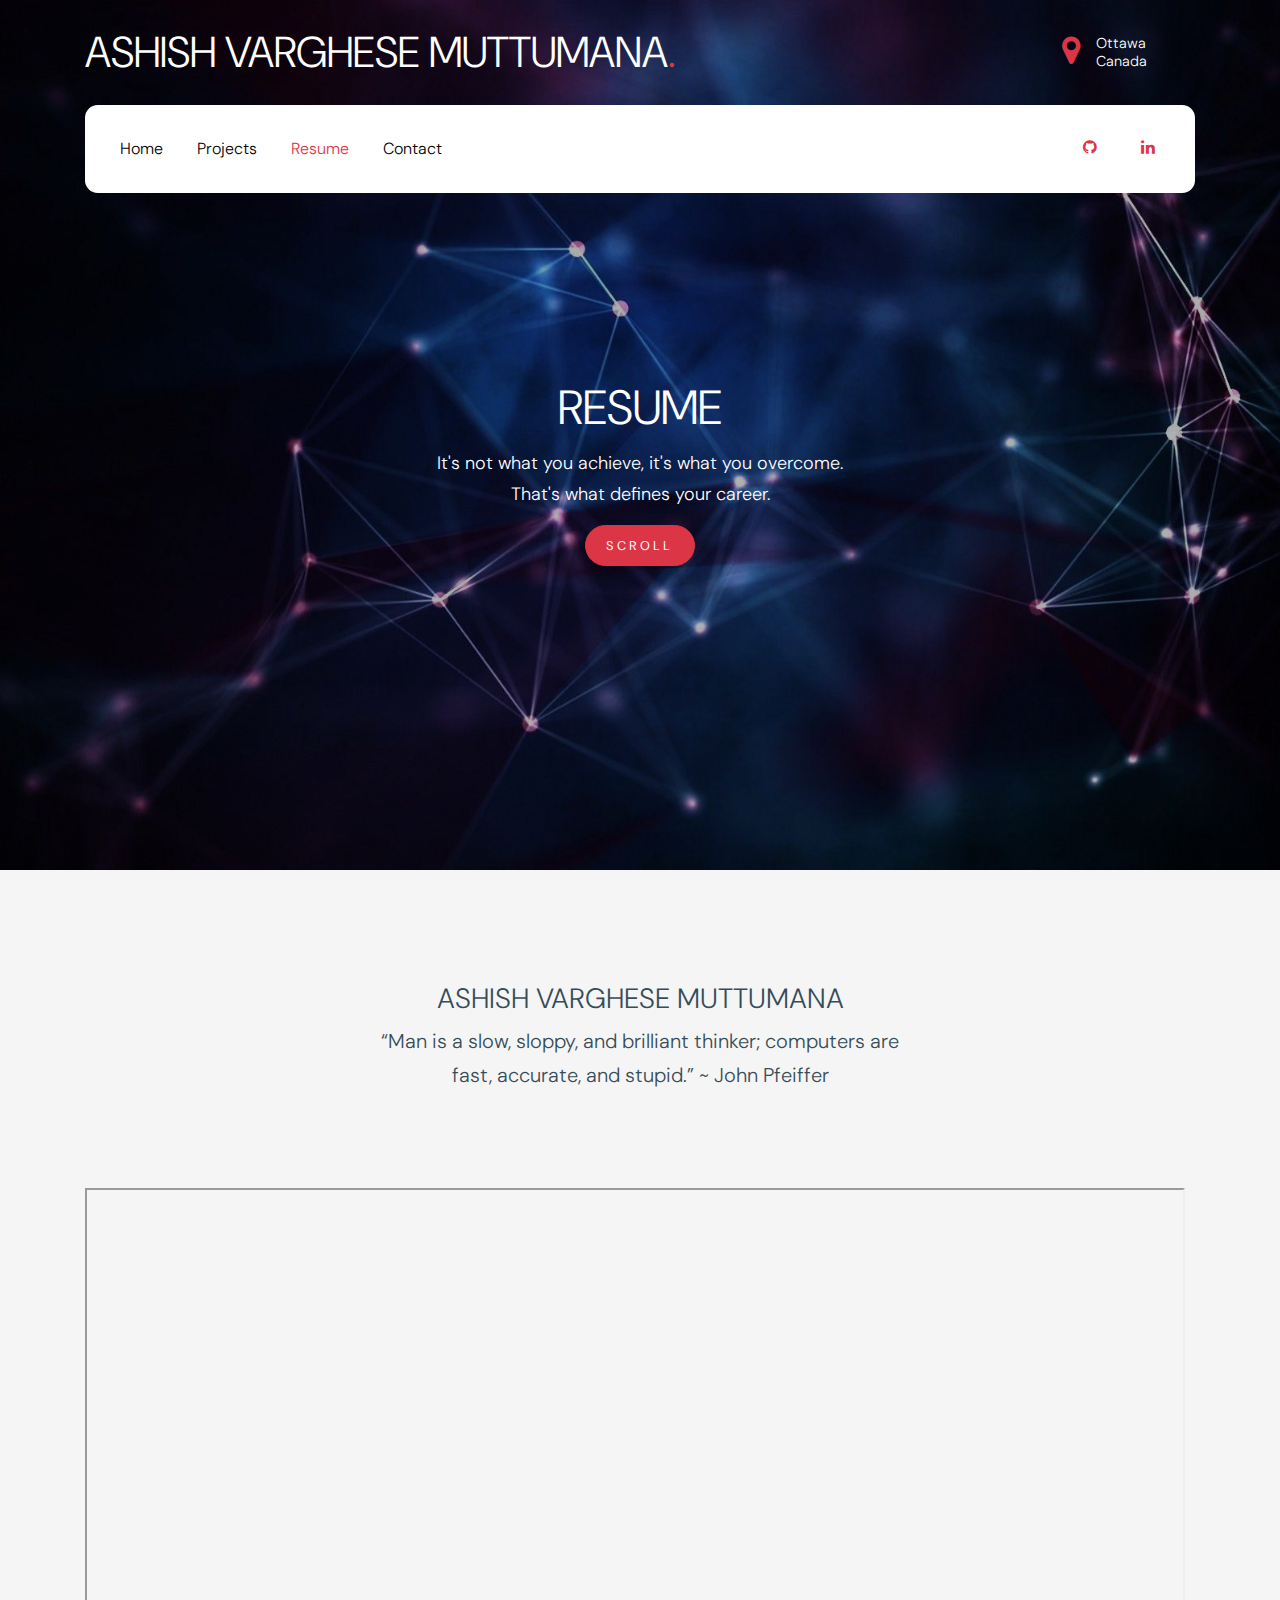
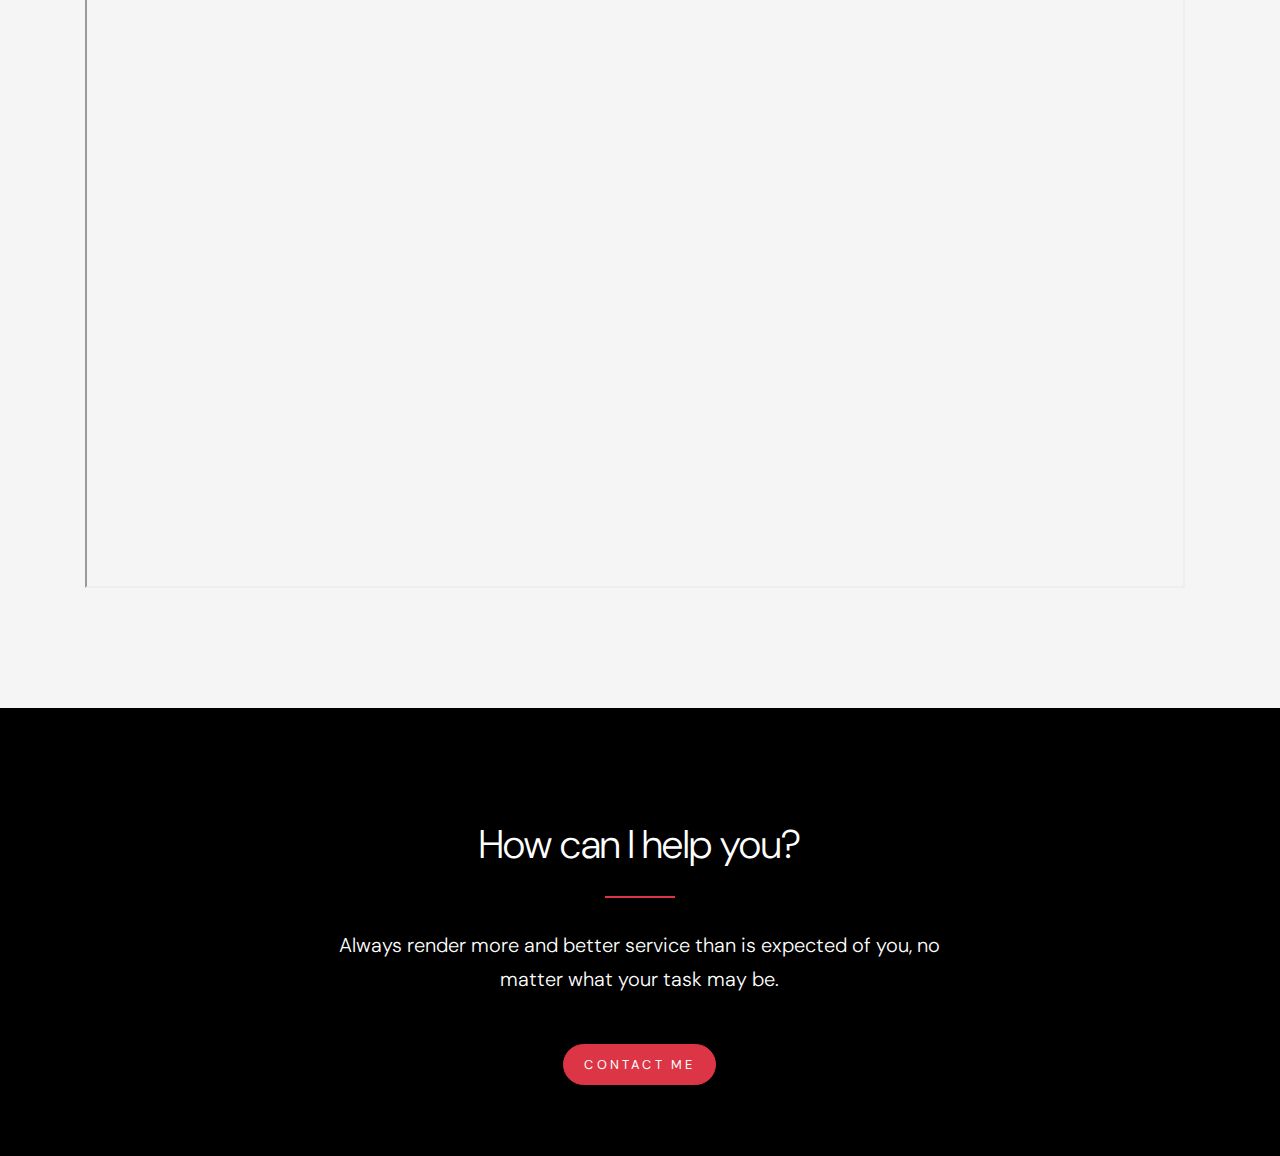
==== commit 8248f542: "Contetn Updated" ====
--- a/about.html
+++ b/about.html
@@ -50,7 +50,7 @@
             <div class="site-quick-contact d-none d-lg-flex ml-auto ">
               <div class="d-flex site-info align-items-center mr-5">
                 <span class="block-icon mr-3"><span class="icon-map-marker"></span></span>
-                <span>New Delhi <br> India</span>
+                <span>Ottawa <br> Canada</span>
               </div>
               <div class="d-flex site-info align-items-center">
                 <!-- <span class="block-icon mr-3"><span class="icon-clock-o"></span></span> -->
@@ -75,7 +75,7 @@
                   <li><a href="projects.html" class="nav-link">Projects</a></li>
                   <li class="active"><a href="about.html" class="nav-link">Resume</a></li>
                   <li><a href="contact.html" class="nav-link">Contact</a></li>
-                  <li><a href="https://pinkfry.tech/" class="nav-link" target="_blank" >PINKFRY</a></li>
+                  
                   
                 </ul>
               </nav>
